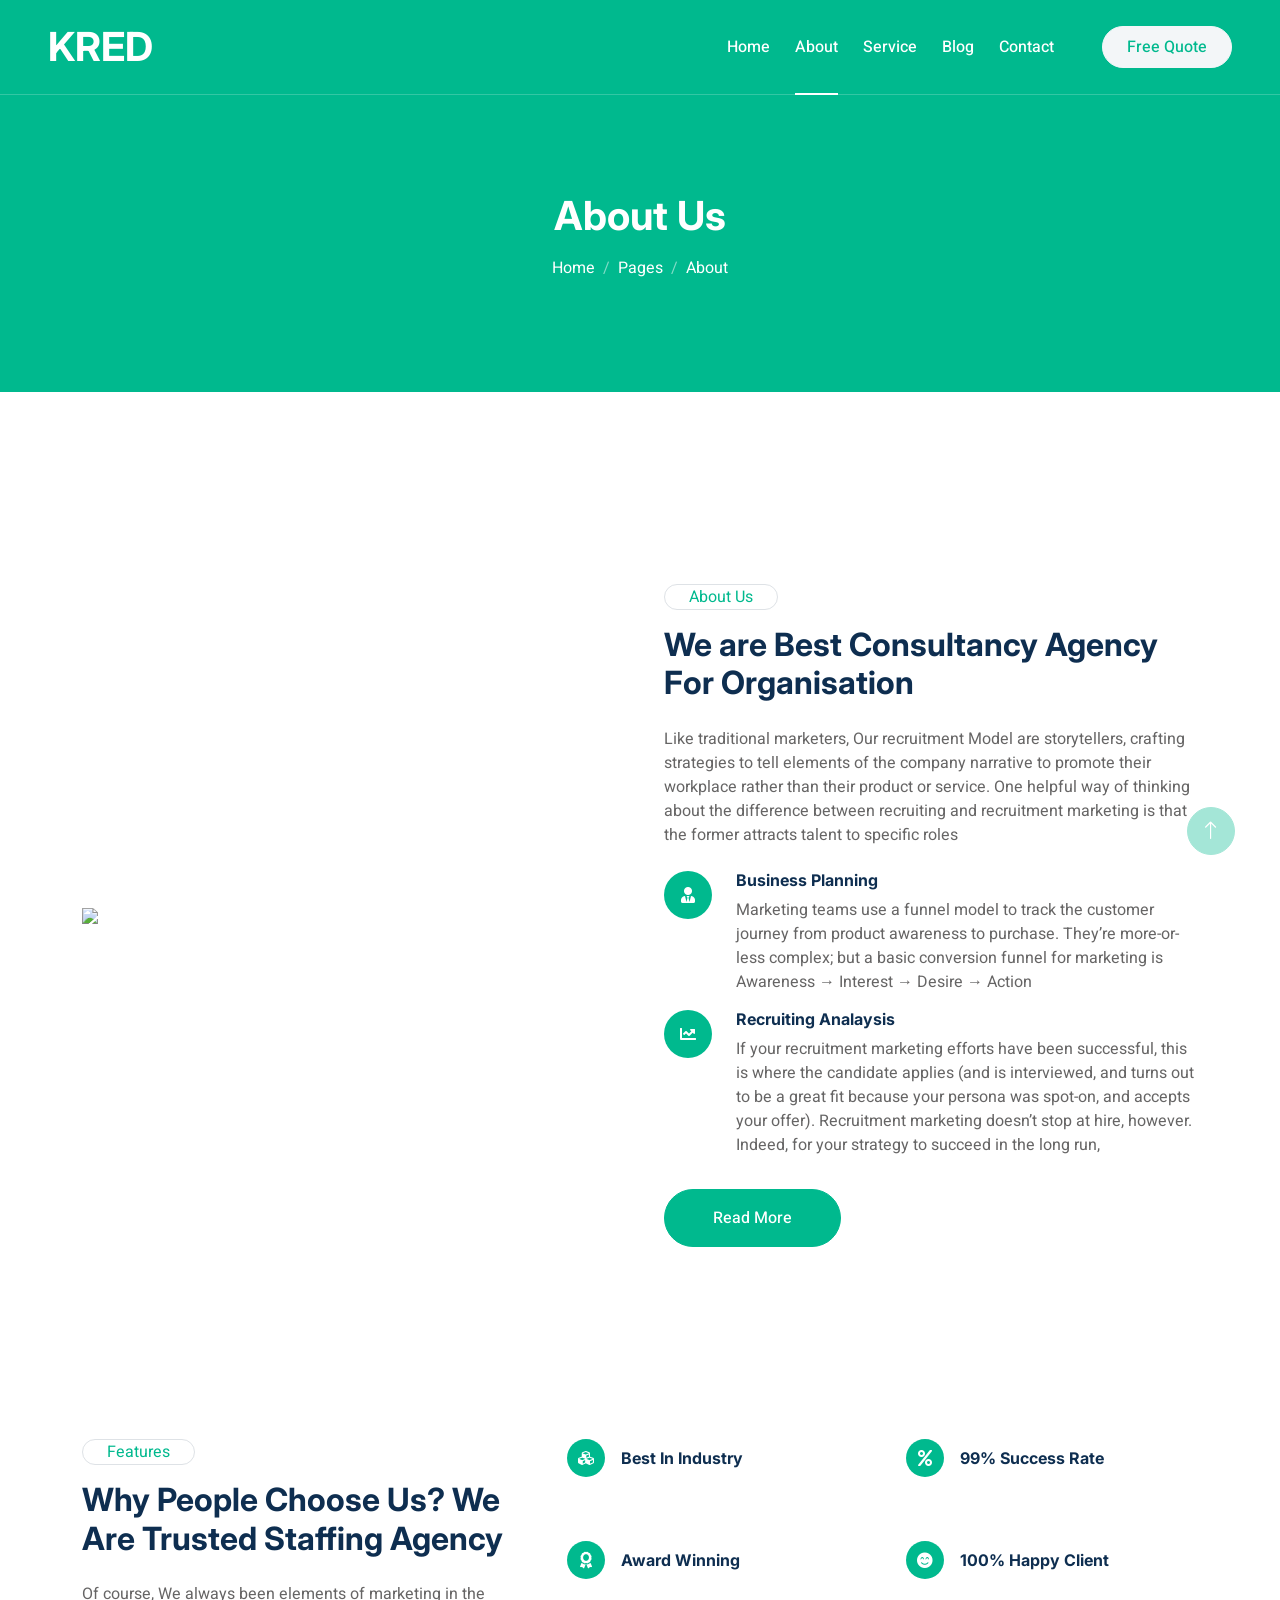
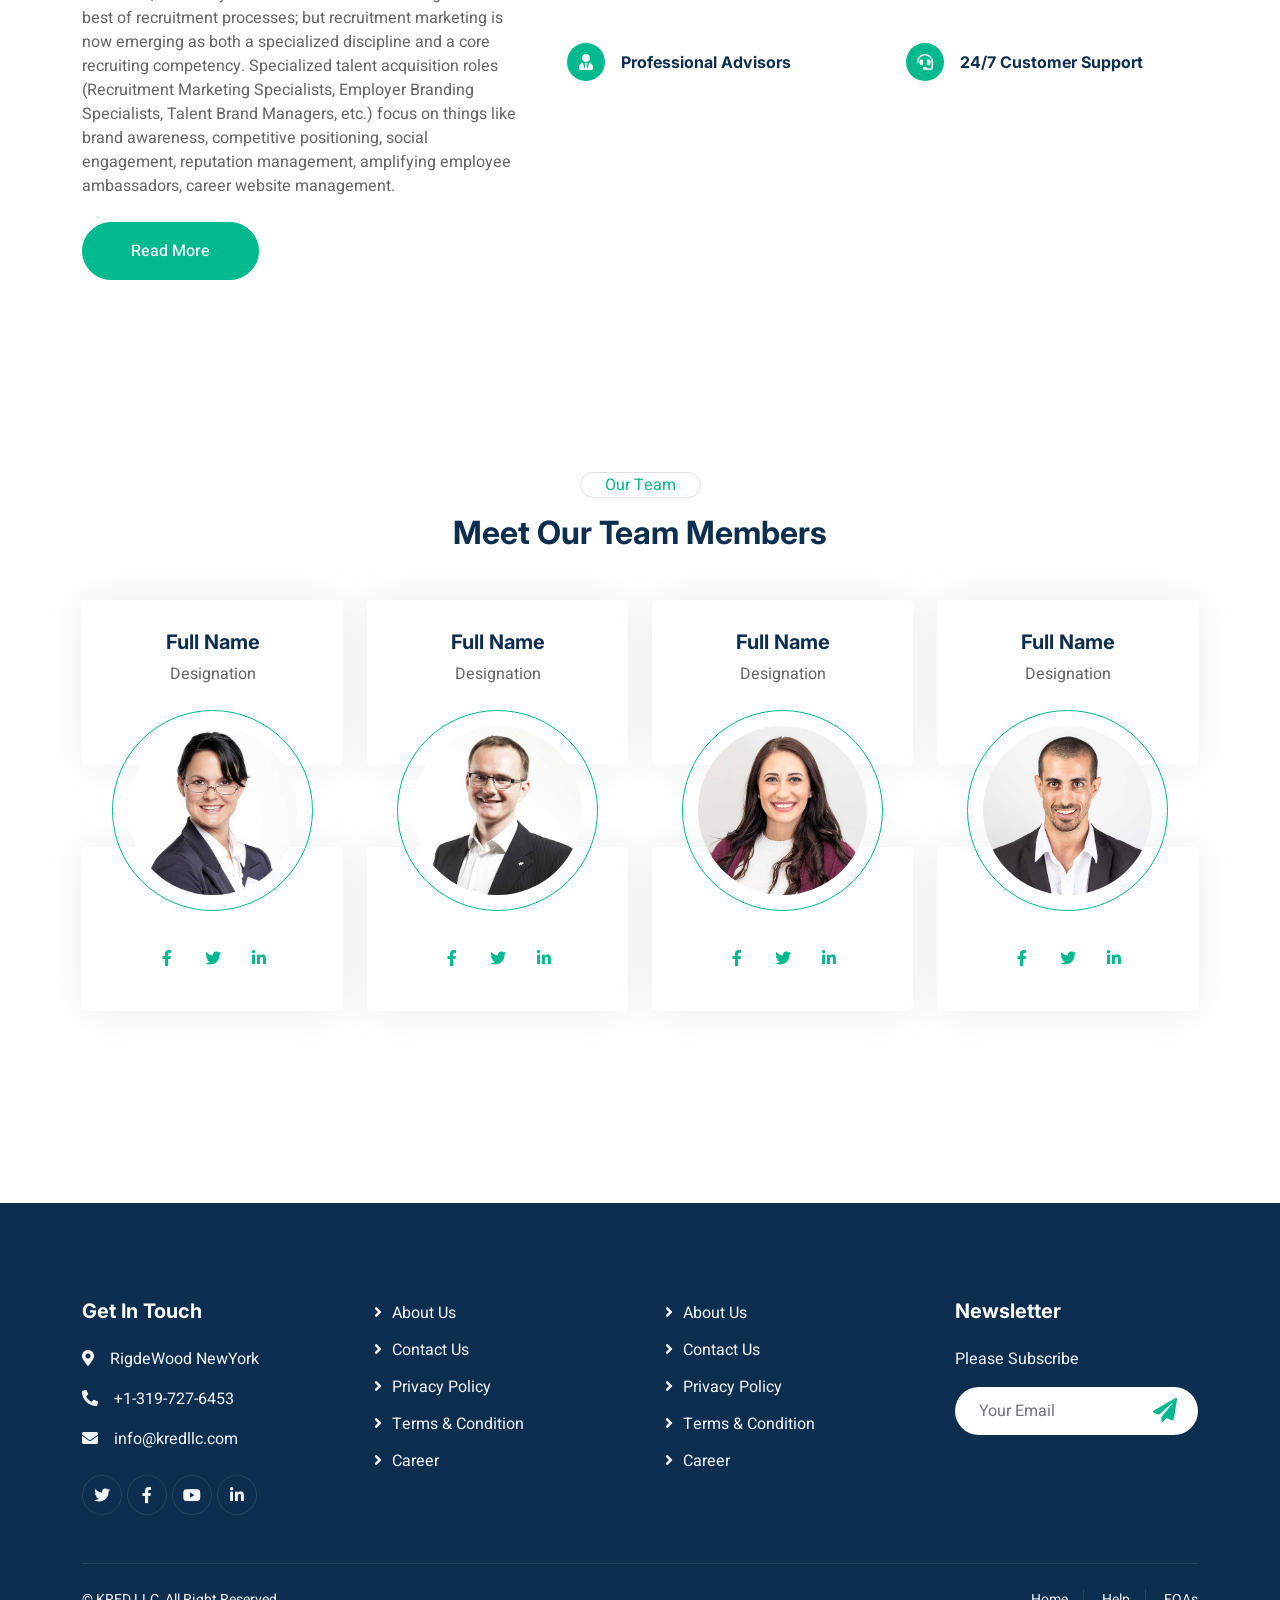
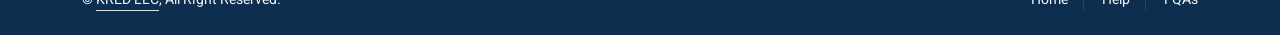
==== about.html @ 6d4a4a3c "first" ====
<!DOCTYPE html>
<html lang="en">
  <head>
    <meta charset="utf-8" />
    <title>KRED</title>
    <meta content="width=device-width, initial-scale=1.0" name="viewport" />
    <meta content="" name="keywords" />
    <meta content="" name="description" />

    <!-- Favicon -->
    <link href="img/favicon.ico" rel="icon" />

    <!-- Google Web Fonts -->
    <link rel="preconnect" href="https://fonts.googleapis.com" />
    <link rel="preconnect" href="https://fonts.gstatic.com" crossorigin />
    <link
      href="https://fonts.googleapis.com/css2?family=Heebo:wght@400;500;600&family=Inter:wght@700;800&display=swap"
      rel="stylesheet"
    />

    <!-- Icon Font Stylesheet -->
    <link
      href="https://cdnjs.cloudflare.com/ajax/libs/font-awesome/5.10.0/css/all.min.css"
      rel="stylesheet"
    />
    <link
      href="https://cdn.jsdelivr.net/npm/bootstrap-icons@1.4.1/font/bootstrap-icons.css"
      rel="stylesheet"
    />

    <!-- Libraries Stylesheet -->
    <link href="lib/animate/animate.min.css" rel="stylesheet" />
    <link href="lib/owlcarousel/assets/owl.carousel.min.css" rel="stylesheet" />

    <!-- Customized Bootstrap Stylesheet -->
    <link href="css/bootstrap.min.css" rel="stylesheet" />

    <!-- Template Stylesheet -->
    <link href="css/style.css" rel="stylesheet" />
  </head>

  <body>
    <div class="container-xxl bg-white p-0">
      <!-- Spinner Start -->
      <div
        id="spinner"
        class="show bg-white position-fixed translate-middle w-100 vh-100 top-50 start-50 d-flex align-items-center justify-content-center"
      >
        <div
          class="spinner-border text-primary"
          style="width: 3rem; height: 3rem"
          role="status"
        >
          <span class="sr-only">Loading...</span>
        </div>
      </div>
      <!-- Spinner End -->

      <!-- Navbar & Hero Start -->
      <div class="container-xxl position-relative p-0">
        <nav
          class="navbar navbar-expand-lg navbar-light px-4 px-lg-5 py-3 py-lg-0"
        >
          <a href="index.html" class="navbar-brand p-0">
            <h1 class="m-0">KRED</h1>
            <!-- <img src="img/logo.png" alt="Logo"> -->
          </a>
          <button
            class="navbar-toggler"
            type="button"
            data-bs-toggle="collapse"
            data-bs-target="#navbarCollapse"
          >
            <span class="fa fa-bars"></span>
          </button>
          <div class="collapse navbar-collapse" id="navbarCollapse">
            <div class="navbar-nav ms-auto py-0">
              <a href="index.html" class="nav-item nav-link">Home</a>
              <a href="about.html" class="nav-item nav-link active">About</a>
              <a href="service.html" class="nav-item nav-link">Service</a>
              <a href="blog.html" class="nav-item nav-link">Blog</a>

              <!--  <div class="nav-item dropdown">
                            <a href="#" class="nav-link dropdown-toggle" data-bs-toggle="dropdown">Pages</a>
                            <div class="dropdown-menu m-0">
                                <a href="feature.html" class="dropdown-item">Features</a>
                                <a href="quote.html" class="dropdown-item">Free Quote</a>
                                <a href="team.html" class="dropdown-item">Our Team</a>
                                <a href="testimonial.html" class="dropdown-item">Testimonial</a>
                                <a href="404.html" class="dropdown-item">404 Page</a>
                            </div>
                        </div>-->
              <a href="contact.html" class="nav-item nav-link">Contact</a>
            </div>
            <a
              href=""
              class="btn btn-light rounded-pill text-primary py-2 px-4 ms-lg-5"
              >Free Quote</a
            >
          </div>
        </nav>

        <div class="container-xxl bg-primary page-header">
          <div class="container text-center">
            <h1 class="text-white animated zoomIn mb-3">About Us</h1>
            <nav aria-label="breadcrumb">
              <ol class="breadcrumb justify-content-center">
                <li class="breadcrumb-item">
                  <a class="text-white" href="#">Home</a>
                </li>
                <li class="breadcrumb-item">
                  <a class="text-white" href="#">Pages</a>
                </li>
                <li
                  class="breadcrumb-item text-white active"
                  aria-current="page"
                >
                  About
                </li>
              </ol>
            </nav>
          </div>
        </div>
      </div>
      <!-- Navbar & Hero End -->

      <!-- About Start -->
      <div class="container-xxl py-6">
        <div class="container">
          <div class="row g-5 align-items-center">
            <div class="col-lg-6 wow zoomIn" data-wow-delay="0.1s">
              <img class="img-fluid" src="img/about.png" />
            </div>
            <div class="col-lg-6 wow fadeInUp" data-wow-delay="0.1s">
              <div
                class="d-inline-block border rounded-pill text-primary px-4 mb-3"
              >
                About Us
              </div>
              <h2 class="mb-4">
                We are Best Consultancy Agency For Organisation
              </h2>
              <p class="mb-4">
                Like traditional marketers, Our recruitment Model are
                storytellers, crafting strategies to tell elements of the
                company narrative to promote their workplace rather than their
                product or service. One helpful way of thinking about the
                difference between recruiting and recruitment marketing is that
                the former attracts talent to specific roles
              </p>
              <div class="row g-3 mb-4">
                <div class="col-12 d-flex">
                  <div
                    class="flex-shrink-0 btn-lg-square rounded-circle bg-primary"
                  >
                    <i class="fa fa-user-tie text-white"></i>
                  </div>
                  <div class="ms-4">
                    <h6>Business Planning</h6>
                    <span
                      >Marketing teams use a funnel model to track the customer
                      journey from product awareness to purchase. They’re
                      more-or-less complex; but a basic conversion funnel for
                      marketing is Awareness → Interest → Desire → Action</span
                    >
                  </div>
                </div>
                <div class="col-12 d-flex">
                  <div
                    class="flex-shrink-0 btn-lg-square rounded-circle bg-primary"
                  >
                    <i class="fa fa-chart-line text-white"></i>
                  </div>
                  <div class="ms-4">
                    <h6>Recruiting Analaysis</h6>
                    <span
                      >If your recruitment marketing efforts have been
                      successful, this is where the candidate applies (and is
                      interviewed, and turns out to be a great fit because your
                      persona was spot-on, and accepts your offer). Recruitment
                      marketing doesn’t stop at hire, however. Indeed, for your
                      strategy to succeed in the long run,
                    </span>
                  </div>
                </div>
              </div>
              <a class="btn btn-primary rounded-pill py-3 px-5 mt-2" href=""
                >Read More</a
              >
            </div>
          </div>
        </div>
      </div>
      <!-- About End -->

      <!-- Features Start -->
      <div class="container-xxl py-6">
        <div class="container">
          <div class="row g-5">
            <div class="col-lg-5 wow fadeInUp" data-wow-delay="0.1s">
              <div
                class="d-inline-block border rounded-pill text-primary px-4 mb-3"
              >
                Features
              </div>
              <h2 class="mb-4">
                Why People Choose Us? We Are Trusted Staffing Agency
              </h2>
              <p>
                Of course, We always been elements of marketing in the best of recruitment processes; but recruitment marketing is now emerging as both a specialized discipline and a core recruiting competency. Specialized talent acquisition roles (Recruitment Marketing Specialists, Employer Branding Specialists, Talent Brand Managers, etc.) focus on things like brand awareness, competitive positioning, social engagement, reputation management, amplifying employee ambassadors, career website management.

              </p>
              <p>
            
              </p>
              <a class="btn btn-primary rounded-pill py-3 px-5 mt-2" href=""
                >Read More</a
              >
            </div>
            <div class="col-lg-7">
              <div class="row g-5">
                <div class="col-sm-6 wow fadeIn" data-wow-delay="0.1s">
                  <div class="d-flex align-items-center mb-3">
                    <div
                      class="flex-shrink-0 btn-square bg-primary rounded-circle me-3"
                    >
                      <i class="fa fa-cubes text-white"></i>
                    </div>
                    <h6 class="mb-0">Best In Industry</h6>
                  </div>
                  <span
                    ></span
                  >
                </div>
                <div class="col-sm-6 wow fadeIn" data-wow-delay="0.2s">
                  <div class="d-flex align-items-center mb-3">
                    <div
                      class="flex-shrink-0 btn-square bg-primary rounded-circle me-3"
                    >
                      <i class="fa fa-percent text-white"></i>
                    </div>
                    <h6 class="mb-0">99% Success Rate</h6>
                  </div>
                  <span
                    ></span
                  >
                </div>
                <div class="col-sm-6 wow fadeIn" data-wow-delay="0.3s">
                  <div class="d-flex align-items-center mb-3">
                    <div
                      class="flex-shrink-0 btn-square bg-primary rounded-circle me-3"
                    >
                      <i class="fa fa-award text-white"></i>
                    </div>
                    <h6 class="mb-0">Award Winning</h6>
                  </div>
                  <span
                    ></span
                  >
                </div>
                <div class="col-sm-6 wow fadeIn" data-wow-delay="0.4s">
                  <div class="d-flex align-items-center mb-3">
                    <div
                      class="flex-shrink-0 btn-square bg-primary rounded-circle me-3"
                    >
                      <i class="fa fa-smile-beam text-white"></i>
                    </div>
                    <h6 class="mb-0">100% Happy Client</h6>
                  </div>
                  <span
                    ></span
                  >
                </div>
                <div class="col-sm-6 wow fadeIn" data-wow-delay="0.5s">
                  <div class="d-flex align-items-center mb-3">
                    <div
                      class="flex-shrink-0 btn-square bg-primary rounded-circle me-3"
                    >
                      <i class="fa fa-user-tie text-white"></i>
                    </div>
                    <h6 class="mb-0">Professional Advisors</h6>
                  </div>
                  <span
                    ></span
                  >
                </div>
                <div class="col-sm-6 wow fadeIn" data-wow-delay="0.6s">
                  <div class="d-flex align-items-center mb-3">
                    <div
                      class="flex-shrink-0 btn-square bg-primary rounded-circle me-3"
                    >
                      <i class="fa fa-headset text-white"></i>
                    </div>
                    <h6 class="mb-0">24/7 Customer Support</h6>
                  </div>
                  <span
                    ></span
                  >
                </div>
              </div>
            </div>
          </div>
        </div>
      </div>
      <!-- Features End -->
      <!-- Team Start -->
      <div class="container-xxl py-6">
        <div class="container">
          <div
            class="mx-auto text-center wow fadeInUp"
            data-wow-delay="0.1s"
            style="max-width: 600px"
          >
            <div
              class="d-inline-block border rounded-pill text-primary px-4 mb-3"
            >
              Our Team
            </div>
            <h2 class="mb-5">Meet Our Team Members</h2>
          </div>
          <div class="row g-4">
            <div class="col-lg-3 col-md-6 wow fadeInUp" data-wow-delay="0.1s">
              <div class="team-item">
                <h5>Full Name</h5>
                <p class="mb-4">Designation</p>
                <img
                  class="img-fluid rounded-circle w-100 mb-4"
                  src="img/team-1.jpg"
                  alt=""
                />
                <div class="d-flex justify-content-center">
                  <a class="btn btn-square text-primary bg-white m-1" href=""
                    ><i class="fab fa-facebook-f"></i
                  ></a>
                  <a class="btn btn-square text-primary bg-white m-1" href=""
                    ><i class="fab fa-twitter"></i
                  ></a>
                  <a class="btn btn-square text-primary bg-white m-1" href=""
                    ><i class="fab fa-linkedin-in"></i
                  ></a>
                </div>
              </div>
            </div>
            <div class="col-lg-3 col-md-6 wow fadeInUp" data-wow-delay="0.3s">
              <div class="team-item">
                <h5>Full Name</h5>
                <p class="mb-4">Designation</p>
                <img
                  class="img-fluid rounded-circle w-100 mb-4"
                  src="img/team-2.jpg"
                  alt=""
                />
                <div class="d-flex justify-content-center">
                  <a class="btn btn-square text-primary bg-white m-1" href=""
                    ><i class="fab fa-facebook-f"></i
                  ></a>
                  <a class="btn btn-square text-primary bg-white m-1" href=""
                    ><i class="fab fa-twitter"></i
                  ></a>
                  <a class="btn btn-square text-primary bg-white m-1" href=""
                    ><i class="fab fa-linkedin-in"></i
                  ></a>
                </div>
              </div>
            </div>
            <div class="col-lg-3 col-md-6 wow fadeInUp" data-wow-delay="0.5s">
              <div class="team-item">
                <h5>Full Name</h5>
                <p class="mb-4">Designation</p>
                <img
                  class="img-fluid rounded-circle w-100 mb-4"
                  src="img/team-3.jpg"
                  alt=""
                />
                <div class="d-flex justify-content-center">
                  <a class="btn btn-square text-primary bg-white m-1" href=""
                    ><i class="fab fa-facebook-f"></i
                  ></a>
                  <a class="btn btn-square text-primary bg-white m-1" href=""
                    ><i class="fab fa-twitter"></i
                  ></a>
                  <a class="btn btn-square text-primary bg-white m-1" href=""
                    ><i class="fab fa-linkedin-in"></i
                  ></a>
                </div>
              </div>
            </div>
            <div class="col-lg-3 col-md-6 wow fadeInUp" data-wow-delay="0.7s">
              <div class="team-item">
                <h5>Full Name</h5>
                <p class="mb-4">Designation</p>
                <img
                  class="img-fluid rounded-circle w-100 mb-4"
                  src="img/team-4.jpg"
                  alt=""
                />
                <div class="d-flex justify-content-center">
                  <a class="btn btn-square text-primary bg-white m-1" href=""
                    ><i class="fab fa-facebook-f"></i
                  ></a>
                  <a class="btn btn-square text-primary bg-white m-1" href=""
                    ><i class="fab fa-twitter"></i
                  ></a>
                  <a class="btn btn-square text-primary bg-white m-1" href=""
                    ><i class="fab fa-linkedin-in"></i
                  ></a>
                </div>
              </div>
            </div>
          </div>
        </div>
      </div>
      <!-- Team End -->

      <!-- Footer Start -->
      <div
        class="container-fluid bg-dark text-light footer pt-5 wow fadeIn"
        data-wow-delay="0.1s"
        style="margin-top: 6rem"
      >
        <div class="container py-5">
          <div class="row g-5">
            <div class="col-md-6 col-lg-3">
              <h5 class="text-white mb-4">Get In Touch</h5>
              <p><i class="fa fa-map-marker-alt me-3"></i>RigdeWood NewYork</p>
              <p><i class="fa fa-phone-alt me-3"></i>+1-319-727-6453</p>
              <p><i class="fa fa-envelope me-3"></i>info@kredllc.com</p>
              <div class="d-flex pt-2">
                <a class="btn btn-outline-light btn-social" href=""
                  ><i class="fab fa-twitter"></i
                ></a>
                <a class="btn btn-outline-light btn-social" href=""
                  ><i class="fab fa-facebook-f"></i
                ></a>
                <a class="btn btn-outline-light btn-social" href=""
                  ><i class="fab fa-youtube"></i
                ></a>
                <a class="btn btn-outline-light btn-social" href=""
                  ><i class="fab fa-linkedin-in"></i
                ></a>
              </div>
            </div>
            <div class="col-md-6 col-lg-3">
              <a class="btn btn-link" href="">About Us</a>
              <a class="btn btn-link" href="">Contact Us</a>
              <a class="btn btn-link" href="">Privacy Policy</a>
              <a class="btn btn-link" href="">Terms & Condition</a>
              <a class="btn btn-link" href="">Career</a>
            </div>
            <div class="col-md-6 col-lg-3">
              <a class="btn btn-link" href="">About Us</a>
              <a class="btn btn-link" href="">Contact Us</a>
              <a class="btn btn-link" href="">Privacy Policy</a>
              <a class="btn btn-link" href="">Terms & Condition</a>
              <a class="btn btn-link" href="">Career</a>
            </div>
            <div class="col-md-6 col-lg-3">
              <h5 class="text-white mb-4">Newsletter</h5>
              <p>Please Subscribe</p>
              <div class="position-relative w-100 mt-3">
                <input
                  class="form-control border-0 rounded-pill w-100 ps-4 pe-5"
                  type="text"
                  placeholder="Your Email"
                  style="height: 48px"
                />
                <button
                  type="button"
                  class="btn shadow-none position-absolute top-0 end-0 mt-1 me-2"
                >
                  <i class="fa fa-paper-plane text-primary fs-4"></i>
                </button>
              </div>
            </div>
          </div>
        </div>
        <div class="container">
          <div class="copyright">
            <div class="row">
              <div class="col-md-6 text-center text-md-start mb-3 mb-md-0">
                &copy; <a class="border-bottom" href="#">KRED LLC</a>, All Right
                Reserved.
              </div>
              <div class="col-md-6 text-center text-md-end">
                <div class="footer-menu">
                  <a href="">Home</a>
                  <a href="">Help</a>
                  <a href="">FQAs</a>
                </div>
              </div>
            </div>
          </div>
        </div>
      </div>
      <!-- Footer End -->

      <!-- Back to Top -->
      <a href="#" class="btn btn-lg btn-primary btn-lg-square back-to-top"
        ><i class="bi bi-arrow-up"></i
      ></a>
    </div>

    <!-- JavaScript Libraries -->
    <script src="https://code.jquery.com/jquery-3.4.1.min.js"></script>
    <script src="https://cdn.jsdelivr.net/npm/bootstrap@5.0.0/dist/js/bootstrap.bundle.min.js"></script>
    <script src="lib/wow/wow.min.js"></script>
    <script src="lib/easing/easing.min.js"></script>
    <script src="lib/waypoints/waypoints.min.js"></script>
    <script src="lib/owlcarousel/owl.carousel.min.js"></script>

    <!-- Template Javascript -->
    <script src="js/main.js"></script>
  </body>
</html>
---- css/style.css ----
/********** Template CSS **********/
:root {
    --primary: #00B98E;
    --light: #F3F6F8;
    --dark: #0E2E50;
}


/*** Spinner ***/
#spinner {
    opacity: 0;
    visibility: hidden;
    transition: opacity .5s ease-out, visibility 0s linear .5s;
    z-index: 99999;
}

#spinner.show {
    transition: opacity .5s ease-out, visibility 0s linear 0s;
    visibility: visible;
    opacity: 1;
}

.back-to-top {
    position: fixed;
    display: none;
    right: 45px;
    bottom: 45px;
    z-index: 99;
}

.my-6 {
    margin-top: 6rem;
    margin-bottom: 6rem;
}

.py-6 {
    padding-top: 6rem;
    padding-bottom: 6rem;
}


/*** Button ***/
.btn {
    font-weight: 500;
    transition: .5s;
}

.btn.btn-primary,
.btn.btn-outline-primary:hover {
    color: #FFFFFF;
}

.btn-square {
    width: 38px;
    height: 38px;
}

.btn-sm-square {
    width: 32px;
    height: 32px;
}

.btn-lg-square {
    width: 48px;
    height: 48px;
}

.btn-square,
.btn-sm-square,
.btn-lg-square {
    padding: 0;
    display: flex;
    align-items: center;
    justify-content: center;
    font-weight: normal;
    border-radius: 50px;
}


/*** Navbar ***/
.navbar .navbar-nav .nav-link {
    position: relative;
    margin-left: 25px;
    padding: 35px 0;
    color: #FFFFFF;
    font-weight: 500;
    outline: none;
    transition: .5s;
}

.navbar .navbar-nav .nav-link:hover,
.navbar .navbar-nav .nav-link.active {
    color: #FFFFFF;
}

.sticky-top.navbar .navbar-nav .nav-link {
    padding: 20px 0;
    color: var(--dark);
}

.sticky-top.navbar .navbar-nav .nav-link:hover,
.sticky-top.navbar .navbar-nav .nav-link.active {
    color: var(--primary);
}

.navbar .navbar-brand h1 {
    color: #FFFFFF;
}

.navbar .navbar-brand img {
    max-height: 60px;
    transition: .5s;
}

.sticky-top.navbar .navbar-brand img {
    max-height: 45px;
}

@media (max-width: 991.98px) {
    .sticky-top.navbar {
        position: relative;
        background: #FFFFFF;
    }

    .navbar .navbar-collapse {
        margin-top: 15px;
        border-top: 1px solid #DDDDDD;
    }

    .navbar .navbar-nav .nav-link,
    .sticky-top.navbar .navbar-nav .nav-link {
        padding: 10px 0;
        margin-left: 0;
        color: var(--dark);
    }

    .navbar .navbar-nav .nav-link:hover,
    .navbar .navbar-nav .nav-link.active {
        color: var(--primary);
    }

    .navbar .navbar-brand h1 {
        color: var(--primary);
    }

    .navbar .navbar-brand img {
        max-height: 45px;
    }
}

@media (min-width: 992px) {
    .navbar {
        position: absolute;
        width: 100%;
        top: 0;
        left: 0;
        border-bottom: 1px solid rgba(256, 256, 256, .2);
        z-index: 999;
    }
    
    .sticky-top.navbar {
        position: fixed;
        background: #FFFFFF;
    }

    .navbar .navbar-nav .nav-link::before {
        position: absolute;
        content: "";
        width: 100%;
        height: 2px;
        bottom: 10px;
        left: 0;
        background: #FFFFFF;
        opacity: 0;
        transition: .5s;
    }

    .sticky-top.navbar .navbar-nav .nav-link::before {
        background: var(--primary);
    }

    .navbar .navbar-nav .nav-link:hover::before,
    .navbar .navbar-nav .nav-link.active::before {
        bottom: -1px;
        left: 0;
        opacity: 1;
    }

    .navbar .navbar-nav .nav-link.nav-contact::before {
        display: none;
    }

    .sticky-top.navbar .navbar-brand h1 {
        color: var(--primary);
    }

    .navbar .nav-item .dropdown-menu {
        display: block;
        visibility: hidden;
        top: 100%;
        transform: rotateX(-75deg);
        transform-origin: 0% 0%;
        transition: .5s;
        opacity: 0;
    }

    .navbar .nav-item:hover .dropdown-menu {
        transform: rotateX(0deg);
        visibility: visible;
        transition: .5s;
        opacity: 1;
    }
}


/*** Hero Header ***/
.hero-header {
    margin-bottom: 6rem;
    padding: 12rem 0 9rem 0;
    background: url(../img/shape-bottom.png) center bottom no-repeat;
}

.page-header {
    margin-bottom: 6rem;
    padding: 12rem 0 6rem 0;
}

@media (max-width: 991.98px) {
    .hero-header {
        padding: 6rem 0 9rem 0;
    }

    .page-header {
        padding: 6rem 0;
    }
}

.page-header .breadcrumb-item+.breadcrumb-item::before {
    color: rgba(256, 256, 256, .5);
}


/*** Service ***/
.service-item {
    box-shadow: 0 0 45px rgba(0, 0, 0, .07);
    border: 1px solid transparent;
    transition: .5s;
}

.service-item:hover {
    box-shadow: none;
    border-color: var(--primary);
}

.service-item .service-icon,
.service-item .service-btn {
    margin: -1px 0 0 -1px;
    width: 65px;
    height: 65px;
    display: flex;
    align-items: center;
    justify-content: center;
    color: #FFFFFF;
    background: var(--primary);
    border-radius: 5px 0;
    transition: .5s;
}

.service-item .service-btn {
    margin: -1px -1px 0 0;
    border-radius: 0 5px;
    opacity: 0;
}

.service-item:hover .service-btn {
    opacity: 1;
}


/*** Testimonial ***/
.testimonial-carousel .owl-item .testimonial-item {
    box-shadow: 0 0 45px rgba(0, 0, 0, .07);
    border: 1px solid transparent;
    transform: scale(.85);
    transition: .5s;
}

.testimonial-carousel .owl-item.center .testimonial-item {
    box-shadow: none;
    border-color: var(--primary);
    transform: scale(1);
}

.testimonial-carousel .owl-item .testimonial-item img {
    width: 50px;
    height: 50px;
}

.testimonial-carousel .owl-nav {
    margin-top: 20px;
    display: flex;
    justify-content: center;
}

.testimonial-carousel .owl-nav .owl-prev,
.testimonial-carousel .owl-nav .owl-next {
    margin: 0 12px;
    width: 40px;
    height: 40px;
    display: flex;
    align-items: center;
    justify-content: center;
    color: var(--primary);
    border: 1px solid var(--primary);
    border-radius: 45px;
    transition: .5s;
}

.testimonial-carousel .owl-nav .owl-prev:hover,
.testimonial-carousel .owl-nav .owl-next:hover {
    color: #FFFFFF;
    background: var(--primary);
}


/*** Team ***/
.team-item {
    position: relative;
    padding: 30px;
    text-align: center;
    transition: .5s;
    z-index: 1;
}

.team-item::before,
.team-item::after {
    position: absolute;
    content: "";
    width: 100%;
    height: 40%;
    top: 0;
    left: 0;
    border-radius: 5px;
    background: #FFFFFF;
    box-shadow: 0 0 45px rgba(0, 0, 0, .07);
    transition: .5s;
    z-index: -1;
}

.team-item::after {
    top: auto;
    bottom: 0;
}

.team-item:hover::before,
.team-item:hover::after {
    background: var(--primary);
}

.team-item h5,
.team-item p {
    transition: .5s;
}

.team-item:hover h5,
.team-item:hover p {
    color: #FFFFFF;
}

.team-item img {
    padding: 15px;
    border: 1px solid var(--primary);
}


/*** Footer ***/
.footer .btn.btn-social {
    margin-right: 5px;
    width: 40px;
    height: 40px;
    display: flex;
    align-items: center;
    justify-content: center;
    color: var(--light);
    border: 1px solid rgba(256, 256, 256, .1);
    border-radius: 40px;
    transition: .3s;
}

.footer .btn.btn-social:hover {
    color: var(--primary);
}

.footer .btn.btn-link {
    display: block;
    margin-bottom: 10px;
    padding: 0;
    text-align: left;
    color: var(--light);
    font-weight: normal;
    transition: .3s;
}

.footer .btn.btn-link::before {
    position: relative;
    content: "\f105";
    font-family: "Font Awesome 5 Free";
    font-weight: 900;
    margin-right: 10px;
}

.footer .btn.btn-link:hover {
    letter-spacing: 1px;
    box-shadow: none;
}

.footer .copyright {
    padding: 25px 0;
    font-size: 14px;
    border-top: 1px solid rgba(256, 256, 256, .1);
}

.footer .copyright a {
    color: var(--light);
}

.footer .footer-menu a {
    margin-right: 15px;
    padding-right: 15px;
    border-right: 1px solid rgba(255, 255, 255, .1);
}

.footer .footer-menu a:last-child {
    margin-right: 0;
    padding-right: 0;
    border-right: none;
}
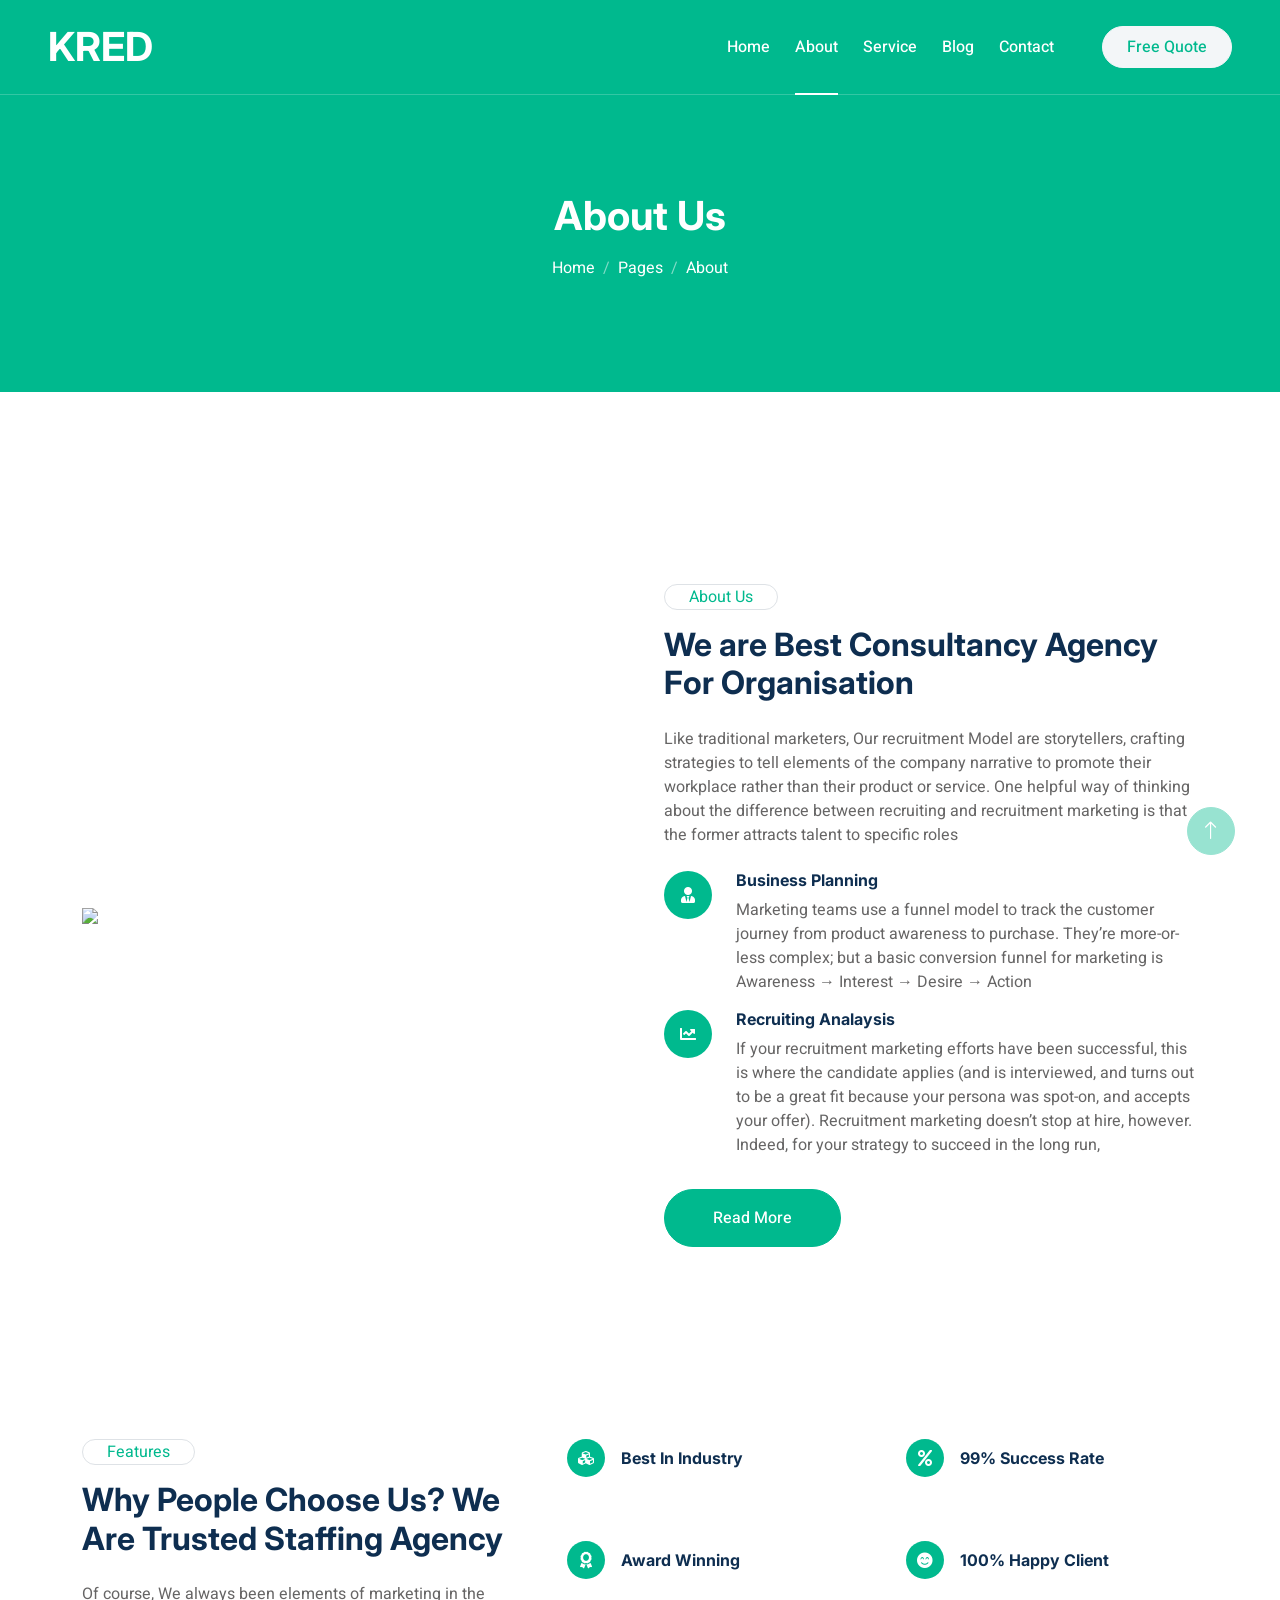
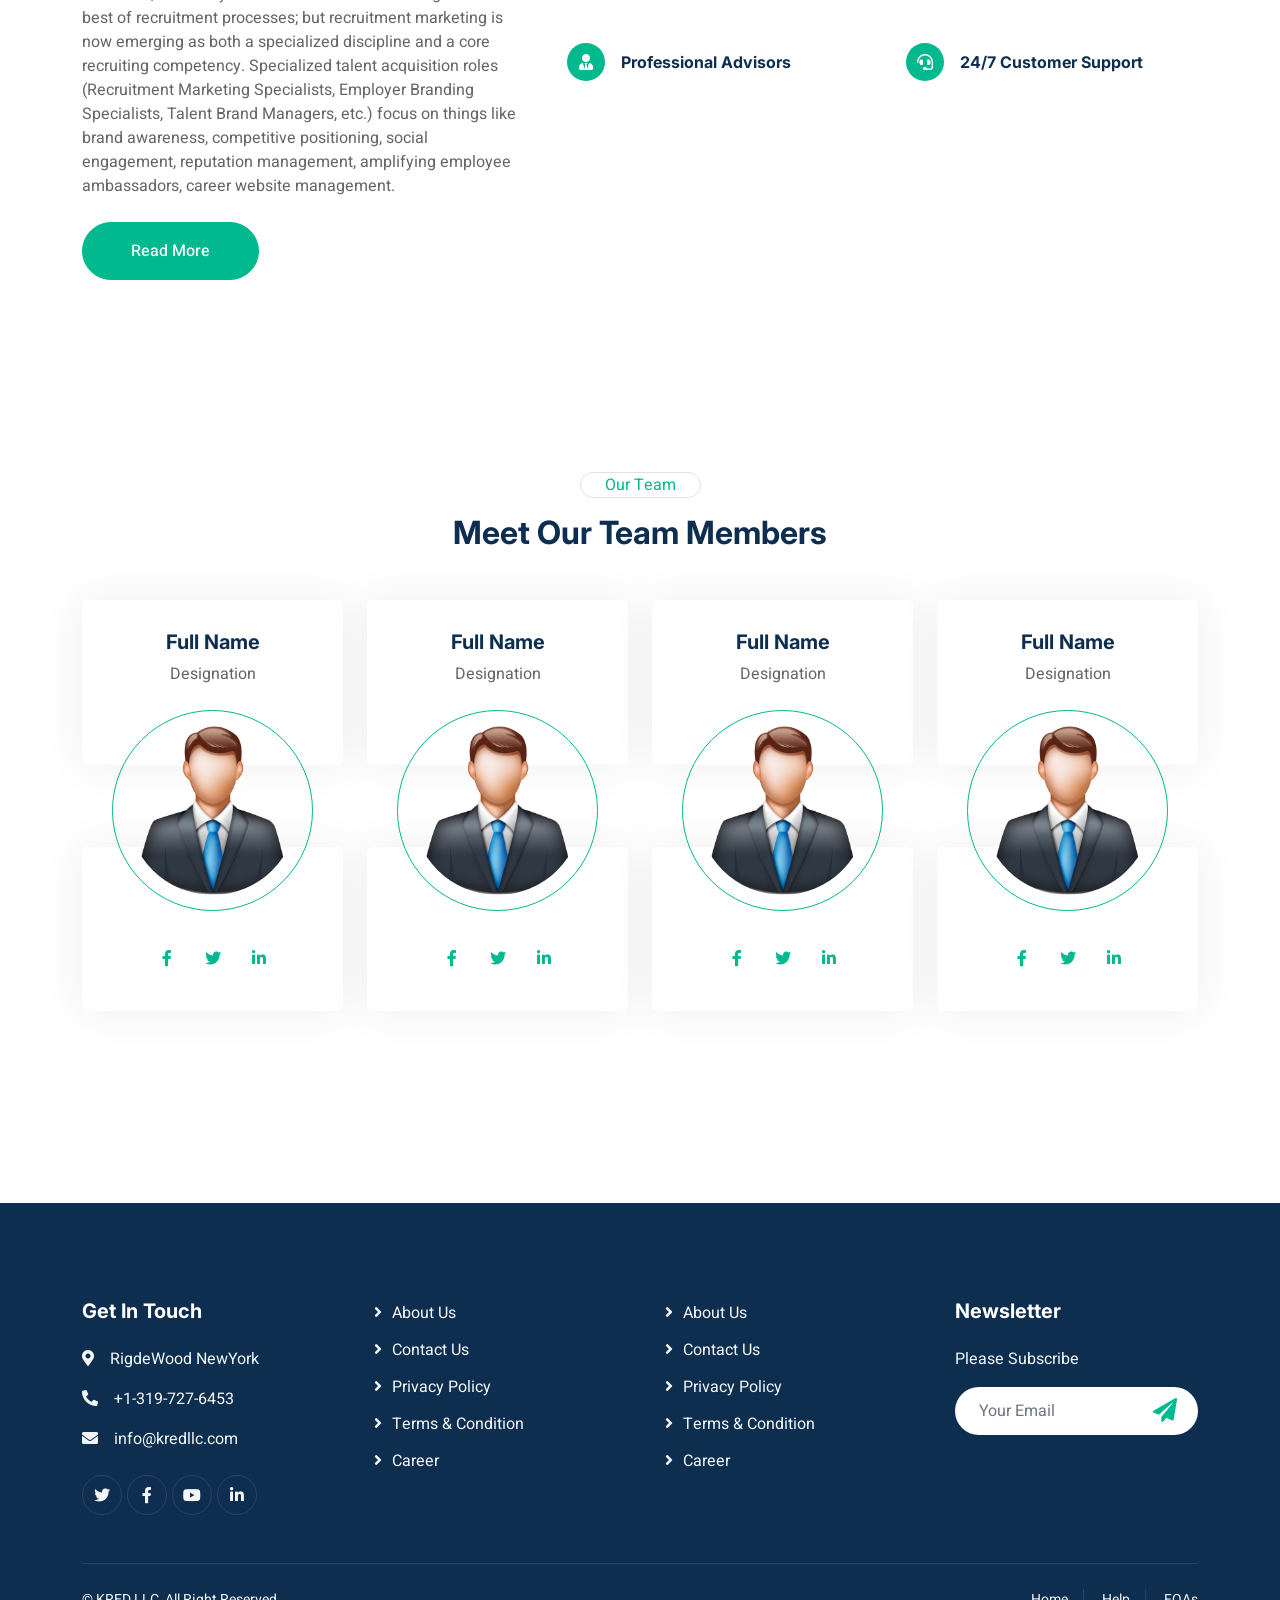
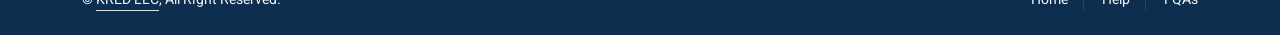
==== commit 8e478409: "second" ====
--- a/about.html
+++ b/about.html
@@ -325,7 +325,7 @@
                 <p class="mb-4">Designation</p>
                 <img
                   class="img-fluid rounded-circle w-100 mb-4"
-                  src="img/team-1.jpg"
+                  src="img/client-1.png"
                   alt=""
                 />
                 <div class="d-flex justify-content-center">
@@ -347,7 +347,7 @@
                 <p class="mb-4">Designation</p>
                 <img
                   class="img-fluid rounded-circle w-100 mb-4"
-                  src="img/team-2.jpg"
+                  src="img/client-1.png"
                   alt=""
                 />
                 <div class="d-flex justify-content-center">
@@ -369,7 +369,7 @@
                 <p class="mb-4">Designation</p>
                 <img
                   class="img-fluid rounded-circle w-100 mb-4"
-                  src="img/team-3.jpg"
+                  src="img/client-1.png"
                   alt=""
                 />
                 <div class="d-flex justify-content-center">
@@ -391,7 +391,7 @@
                 <p class="mb-4">Designation</p>
                 <img
                   class="img-fluid rounded-circle w-100 mb-4"
-                  src="img/team-4.jpg"
+                  src="img/client-1.png"
                   alt=""
                 />
                 <div class="d-flex justify-content-center">
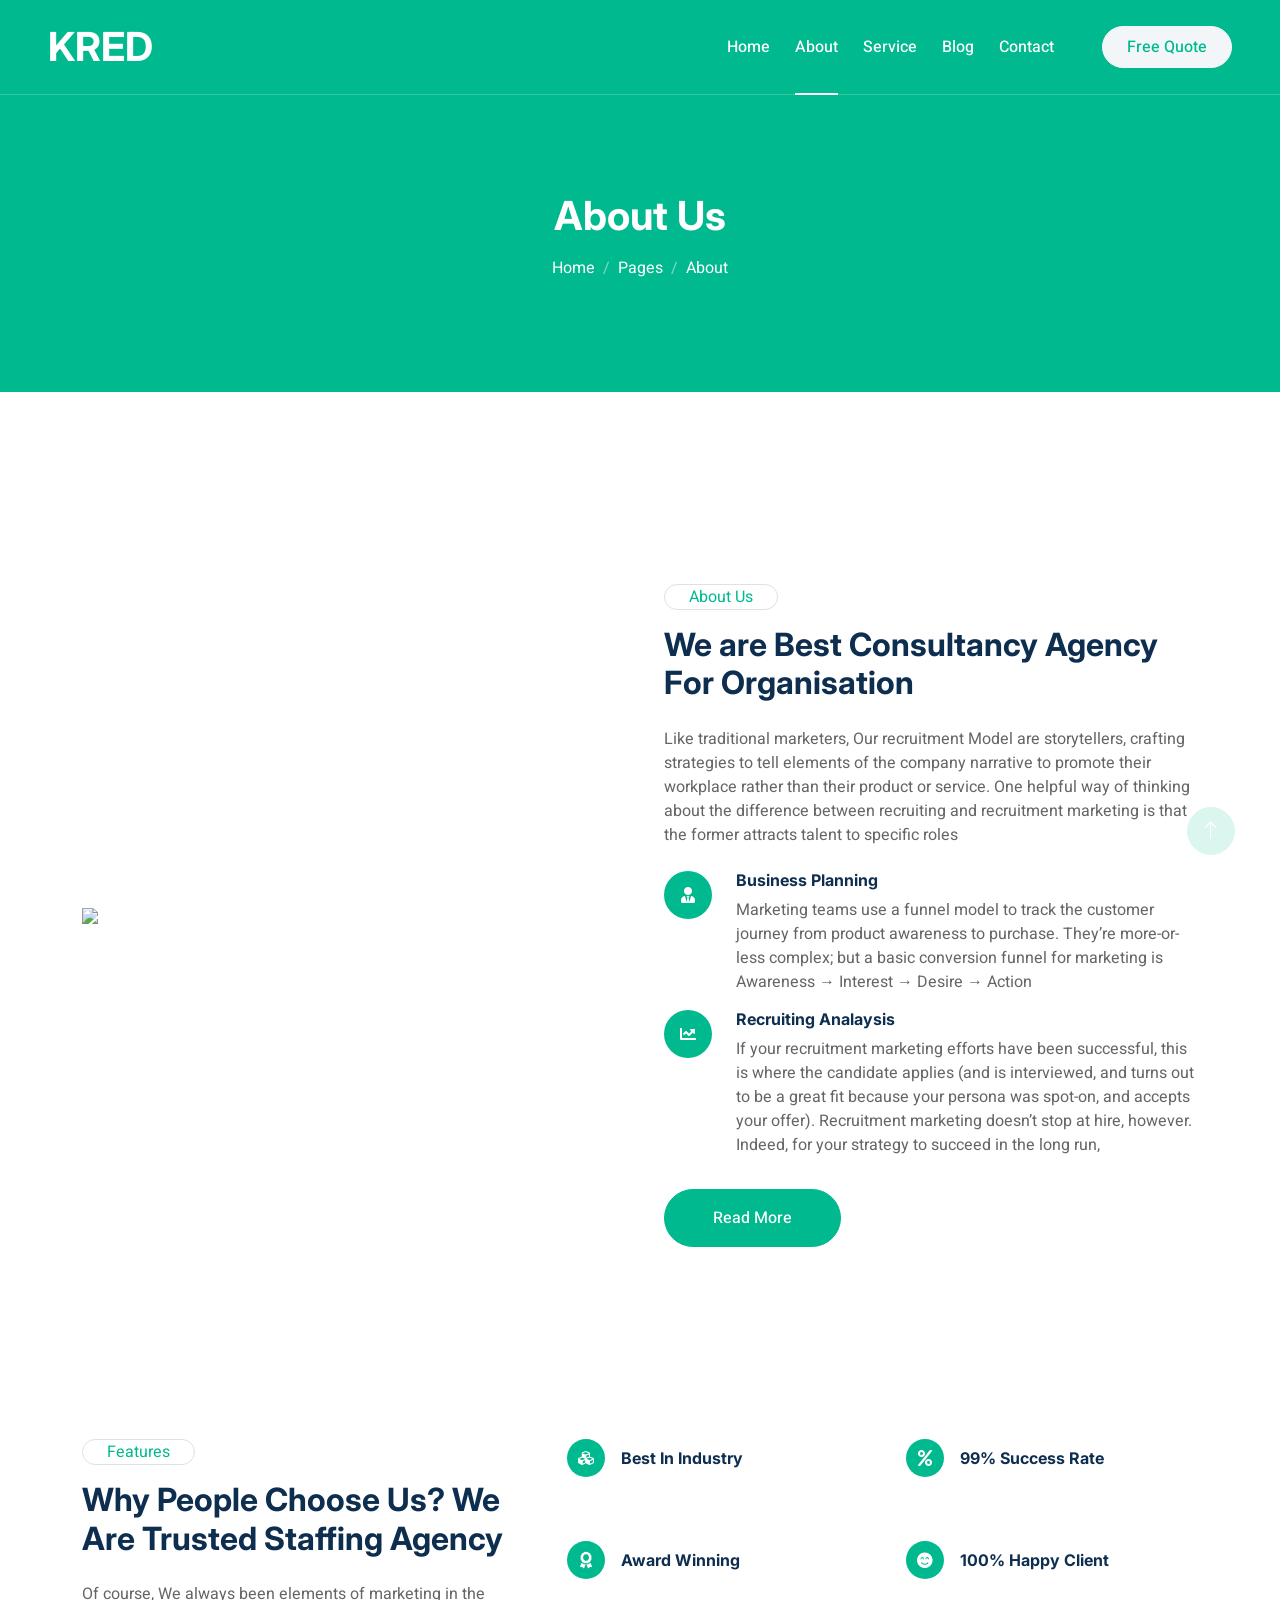
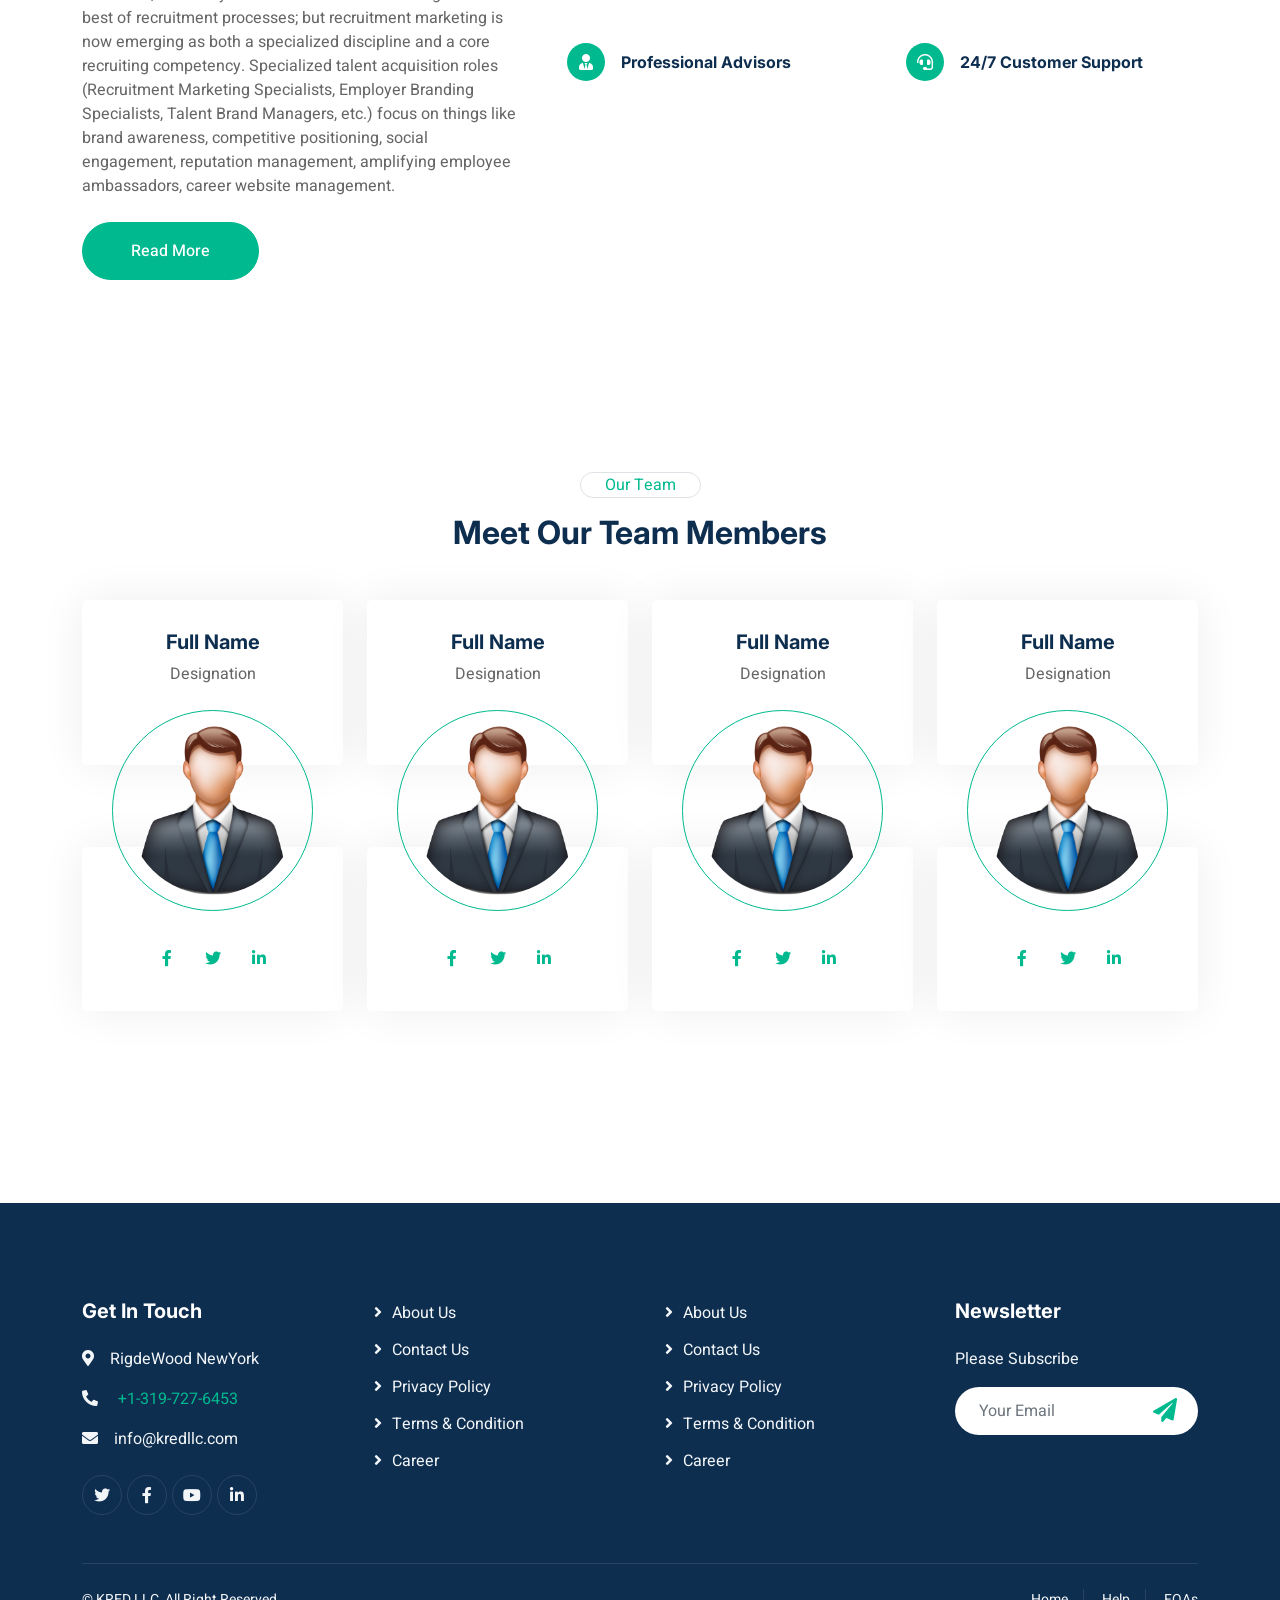
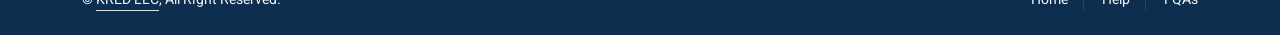
==== commit 233592b7: "third" ====
--- a/about.html
+++ b/about.html
@@ -335,7 +335,7 @@
                   <a class="btn btn-square text-primary bg-white m-1" href=""
                     ><i class="fab fa-twitter"></i
                   ></a>
-                  <a class="btn btn-square text-primary bg-white m-1" href=""
+                  <a class="btn btn-square text-primary bg-white m-1" href="https://www.linkedin.com/company/kred-staffing-llc/"
                     ><i class="fab fa-linkedin-in"></i
                   ></a>
                 </div>
@@ -423,7 +423,9 @@
             <div class="col-md-6 col-lg-3">
               <h5 class="text-white mb-4">Get In Touch</h5>
               <p><i class="fa fa-map-marker-alt me-3"></i>RigdeWood NewYork</p>
-              <p><i class="fa fa-phone-alt me-3"></i>+1-319-727-6453</p>
+              <p><i class="fa fa-phone-alt me-3"></i>
+                <a href="tel:{phone}">+1-319-727-6453</a>
+              </p>
               <p><i class="fa fa-envelope me-3"></i>info@kredllc.com</p>
               <div class="d-flex pt-2">
                 <a class="btn btn-outline-light btn-social" href=""
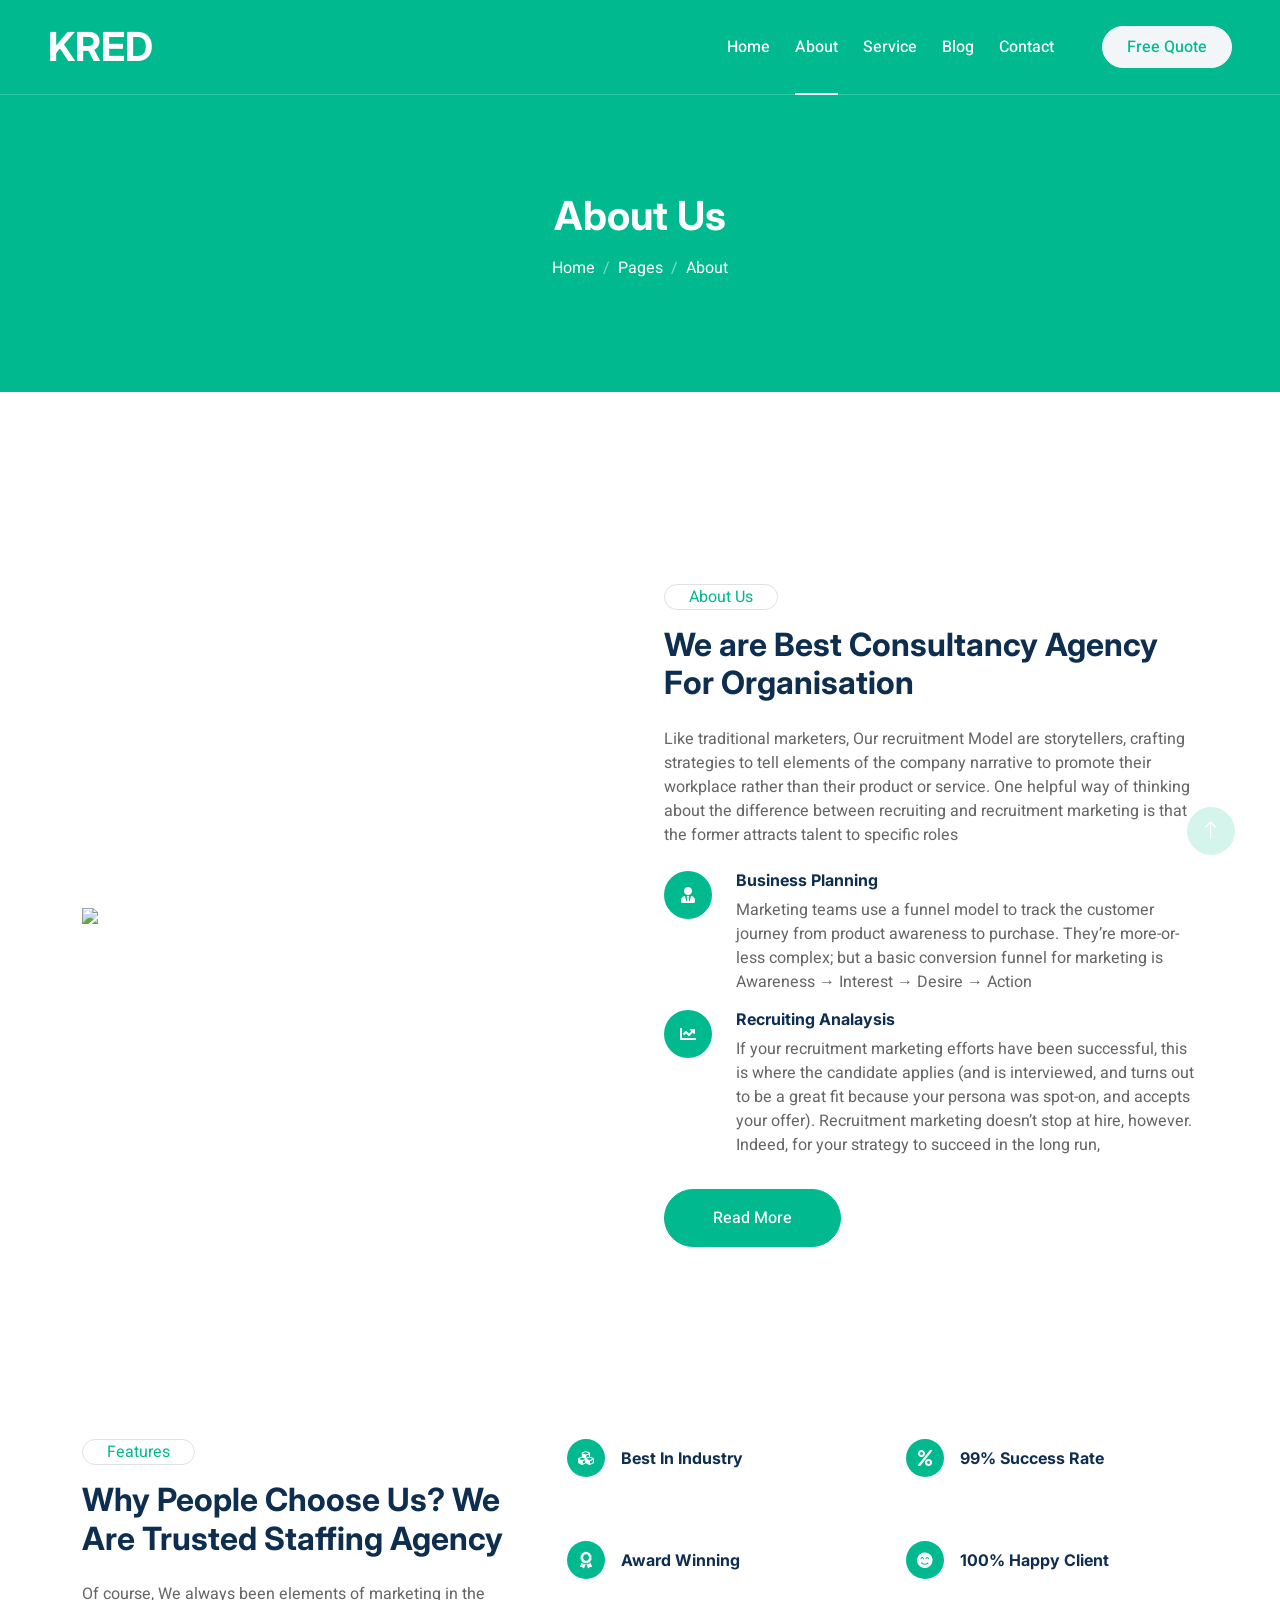
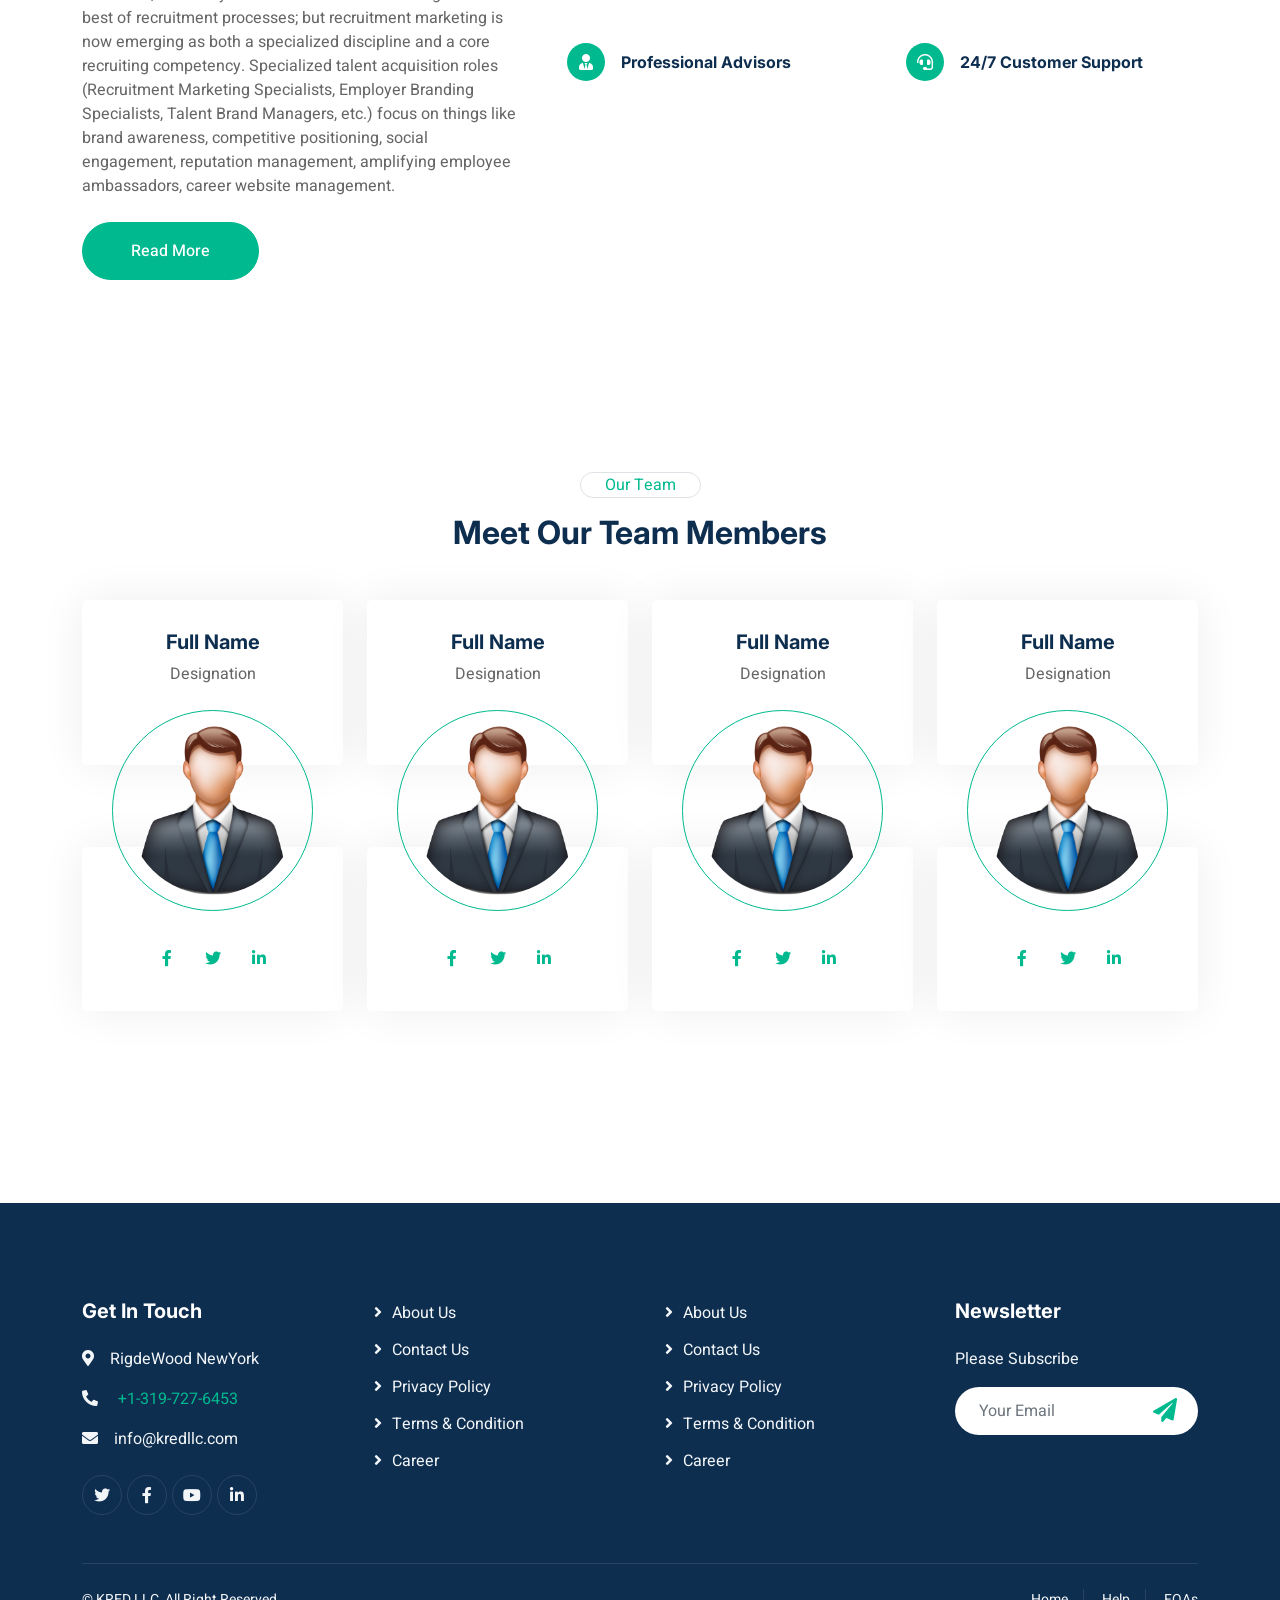
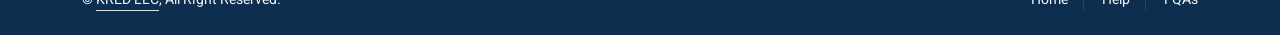
==== commit ef63eba6: "fourth" ====
--- a/about.html
+++ b/about.html
@@ -8,7 +8,7 @@
     <meta content="" name="description" />
 
     <!-- Favicon -->
-    <link href="img/favicon.ico" rel="icon" />
+    <link href="img/kred-ico.png" rel="icon" />
 
     <!-- Google Web Fonts -->
     <link rel="preconnect" href="https://fonts.googleapis.com" />
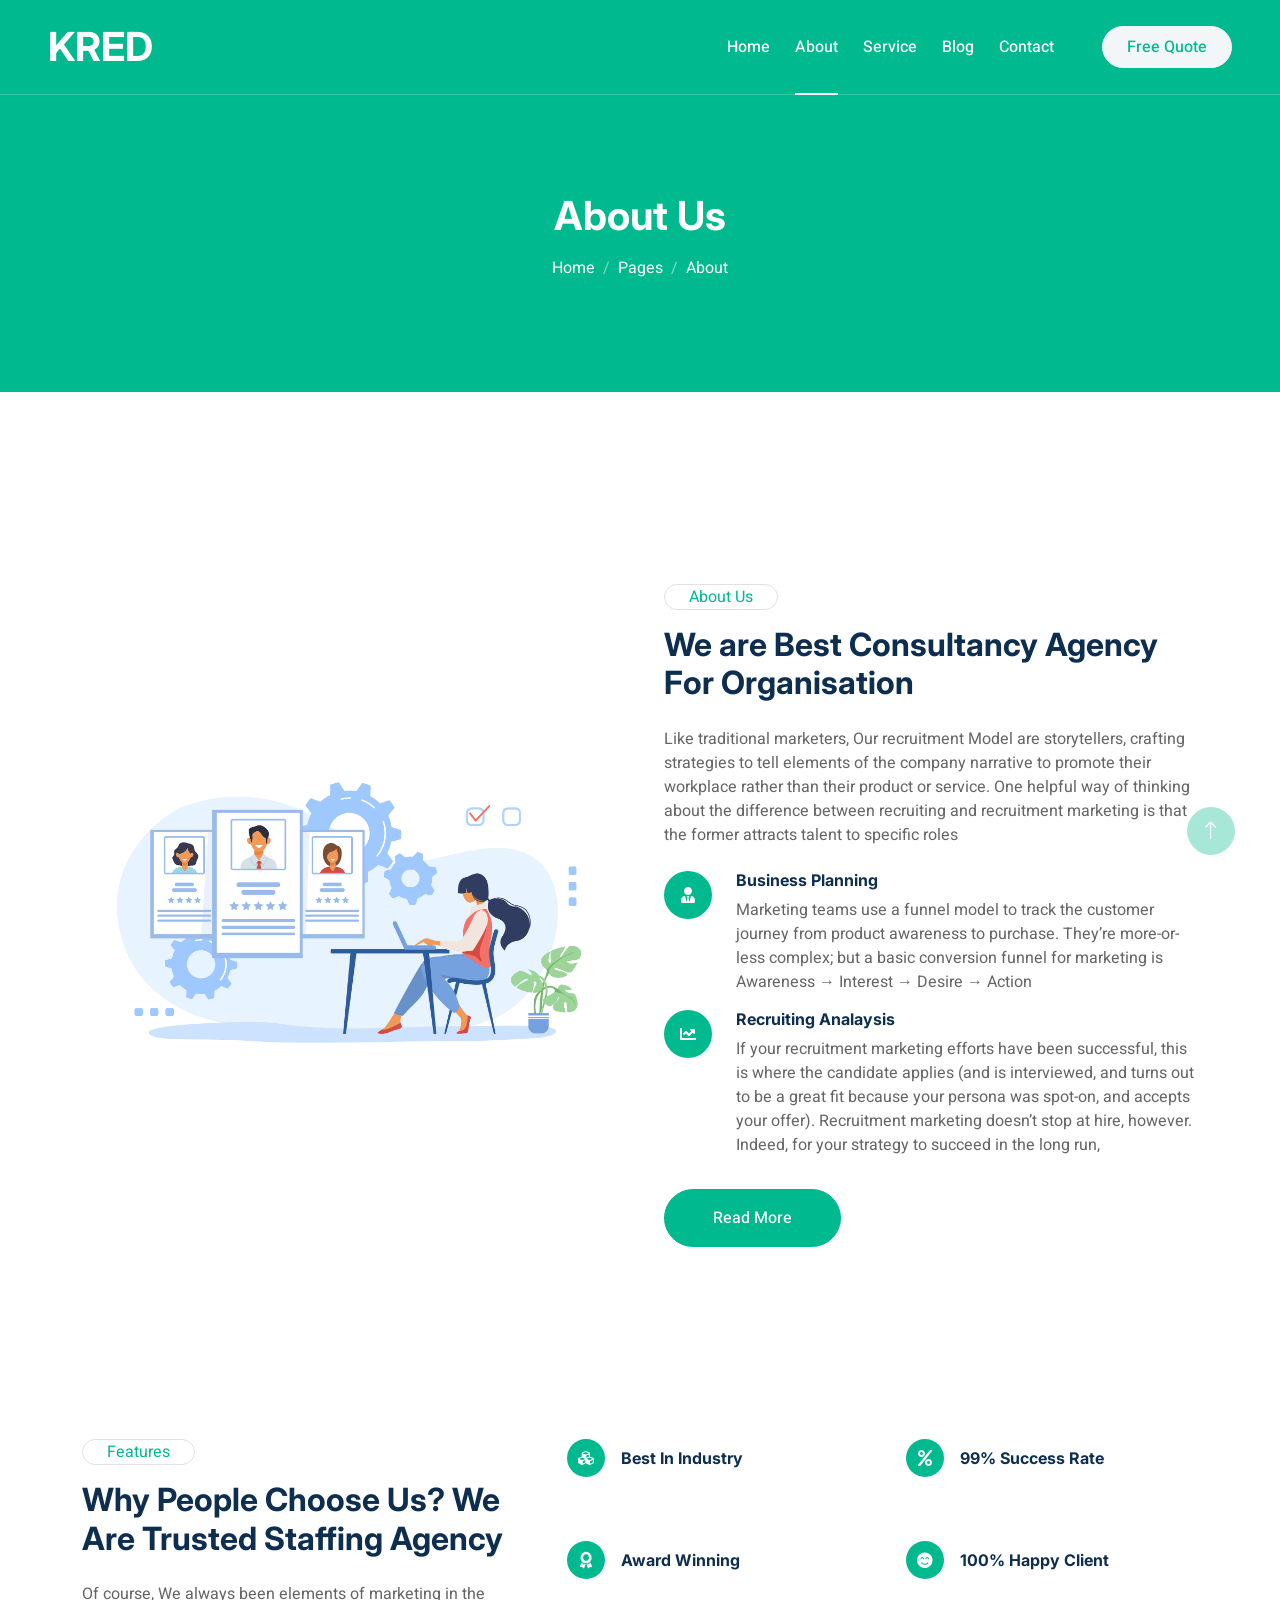
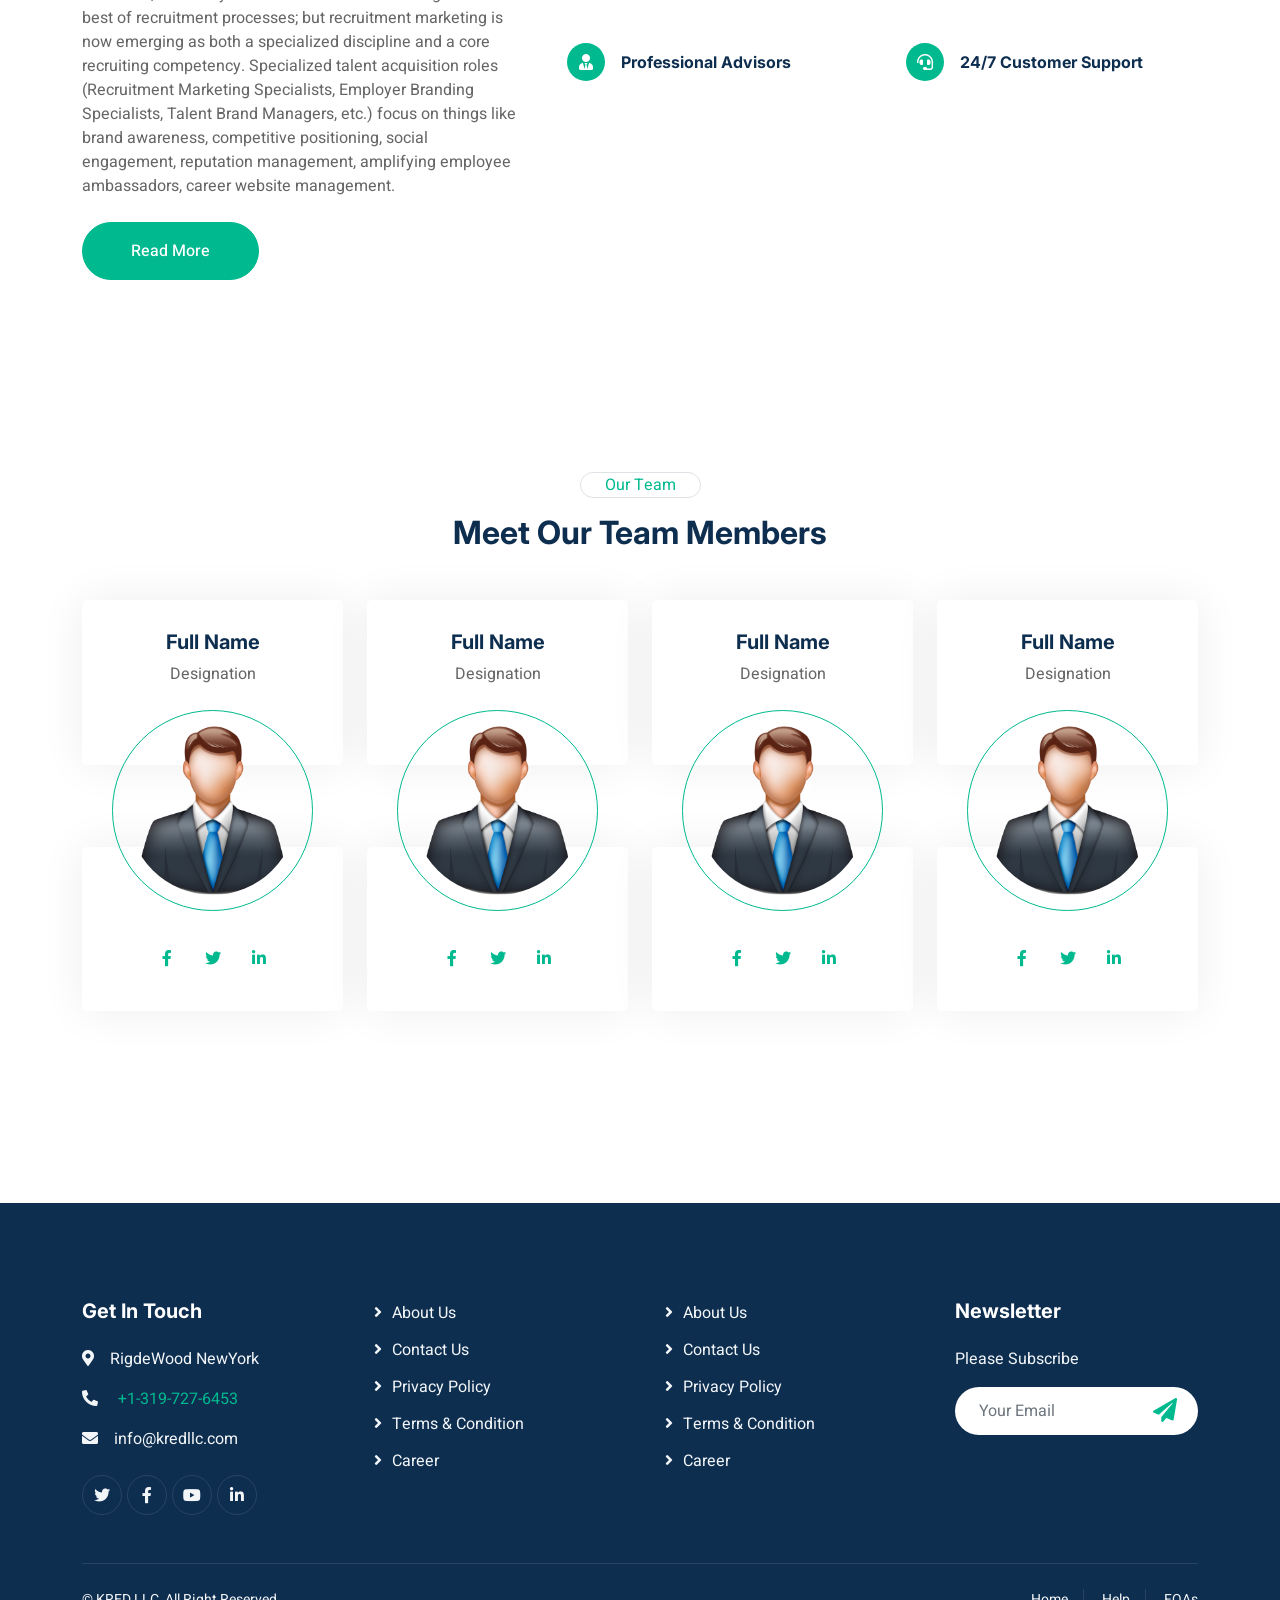
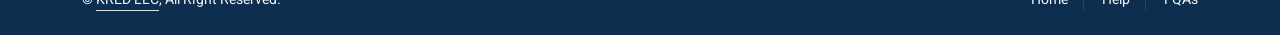
==== commit c720b29c: "six" ====
--- a/about.html
+++ b/about.html
@@ -129,7 +129,7 @@
         <div class="container">
           <div class="row g-5 align-items-center">
             <div class="col-lg-6 wow zoomIn" data-wow-delay="0.1s">
-              <img class="img-fluid" src="img/about.png" />
+              <img class="img-fluid" src="img/about.jpg" />
             </div>
             <div class="col-lg-6 wow fadeInUp" data-wow-delay="0.1s">
               <div
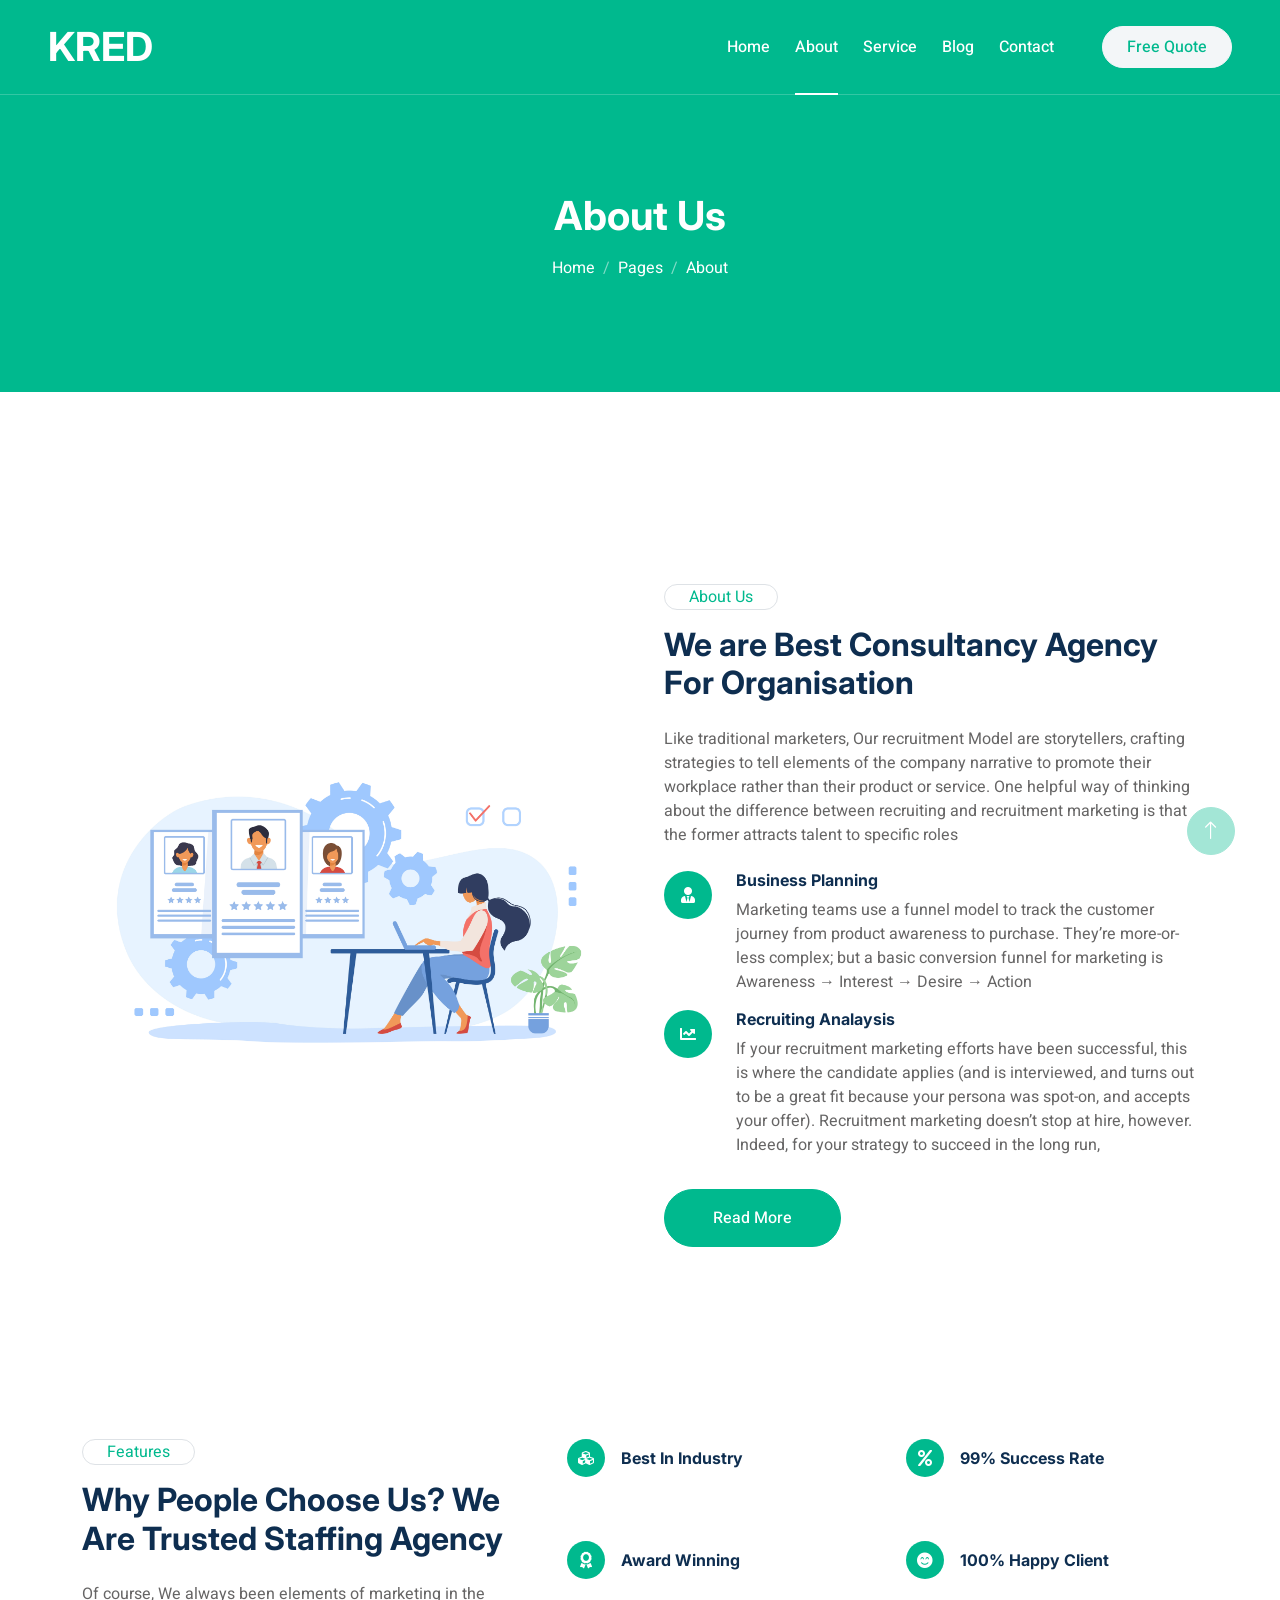
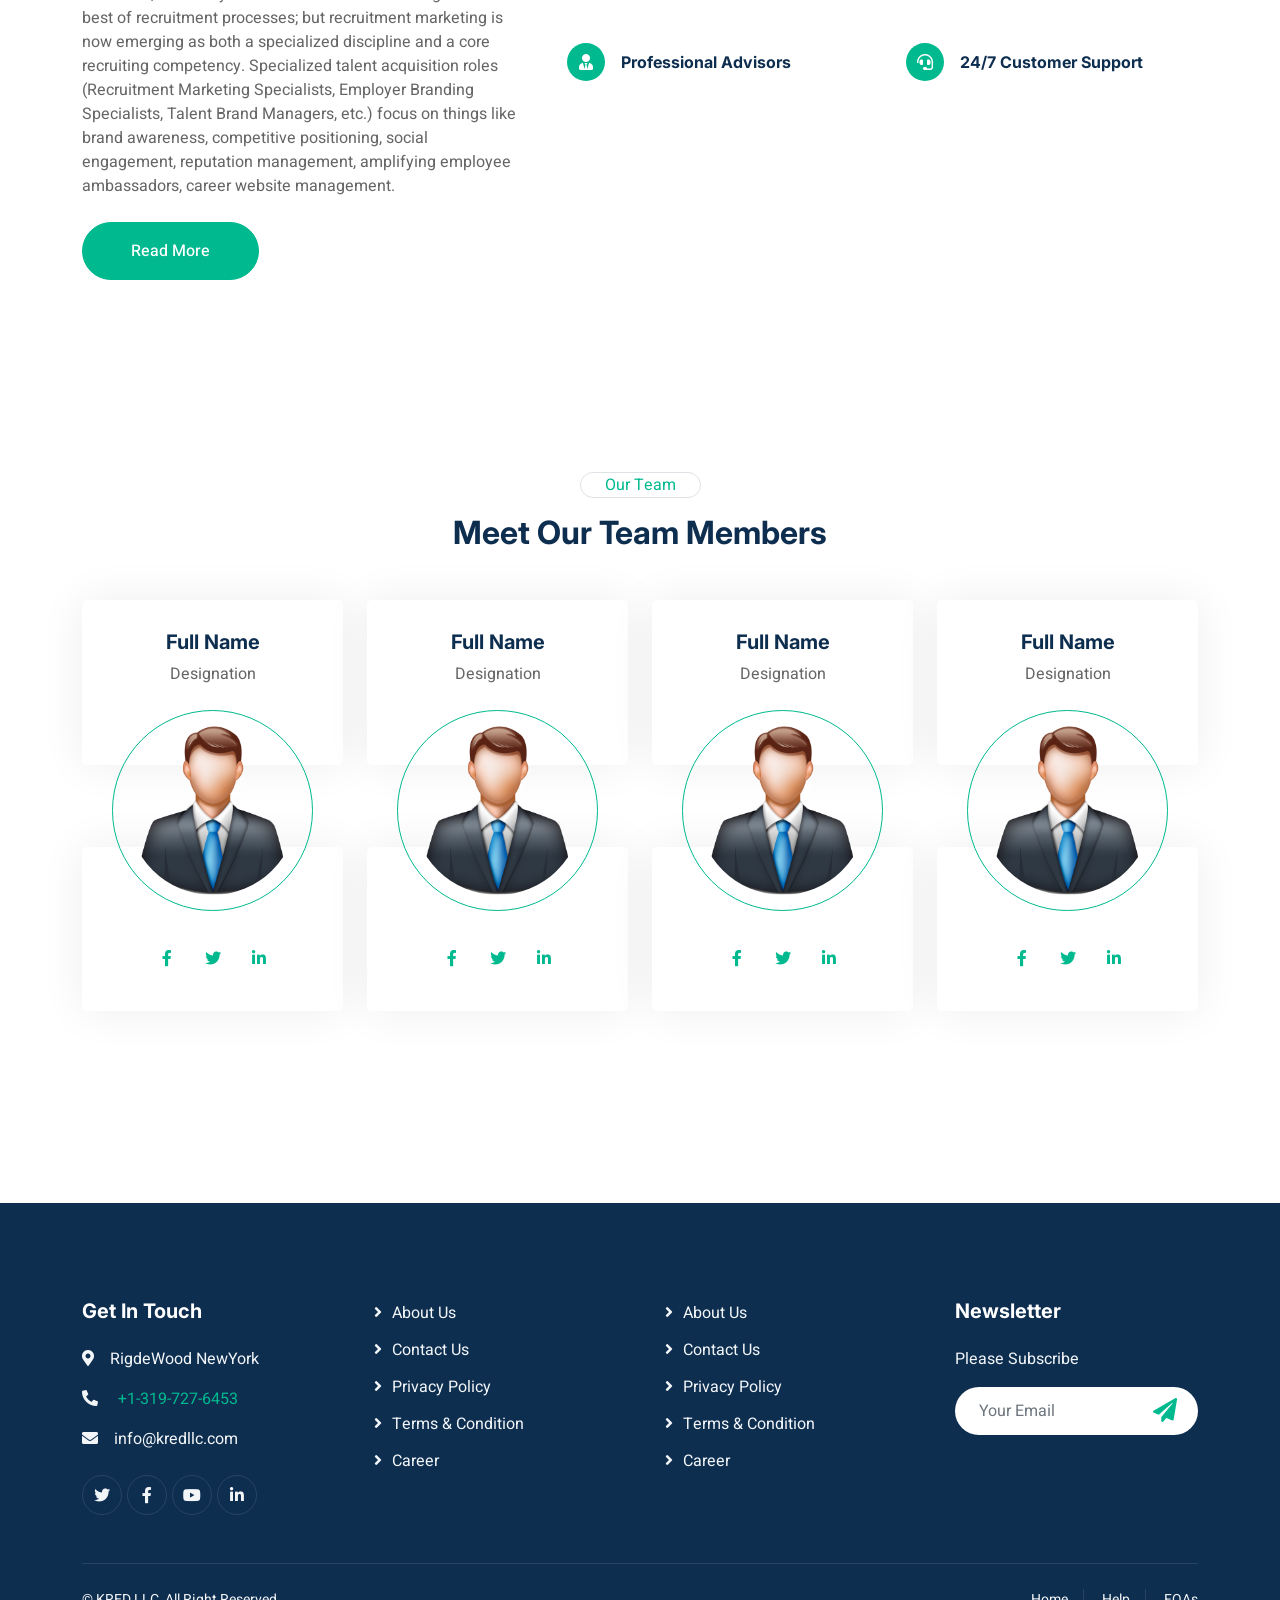
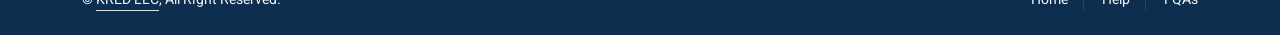
==== commit bccf8578: "update" ====
--- a/about.html
+++ b/about.html
@@ -437,7 +437,7 @@
                 <a class="btn btn-outline-light btn-social" href=""
                   ><i class="fab fa-youtube"></i
                 ></a>
-                <a class="btn btn-outline-light btn-social" href=""
+                <a class="btn btn-outline-light btn-social" href="https://www.linkedin.com/company/kred-staffing-llc/"
                   ><i class="fab fa-linkedin-in"></i
                 ></a>
               </div>
--- a/css/style.css
+++ b/css/style.css
@@ -114,6 +114,16 @@
 
 .sticky-top.navbar .navbar-brand img {
     max-height: 45px;
+}
+
+
+.alert{
+    text-align: center;
+    background:#741d2c;
+    padding:10px;
+    color:#fff;
+    margin-bottom: 10px;
+    display:none;
 }
 
 @media (max-width: 991.98px) {
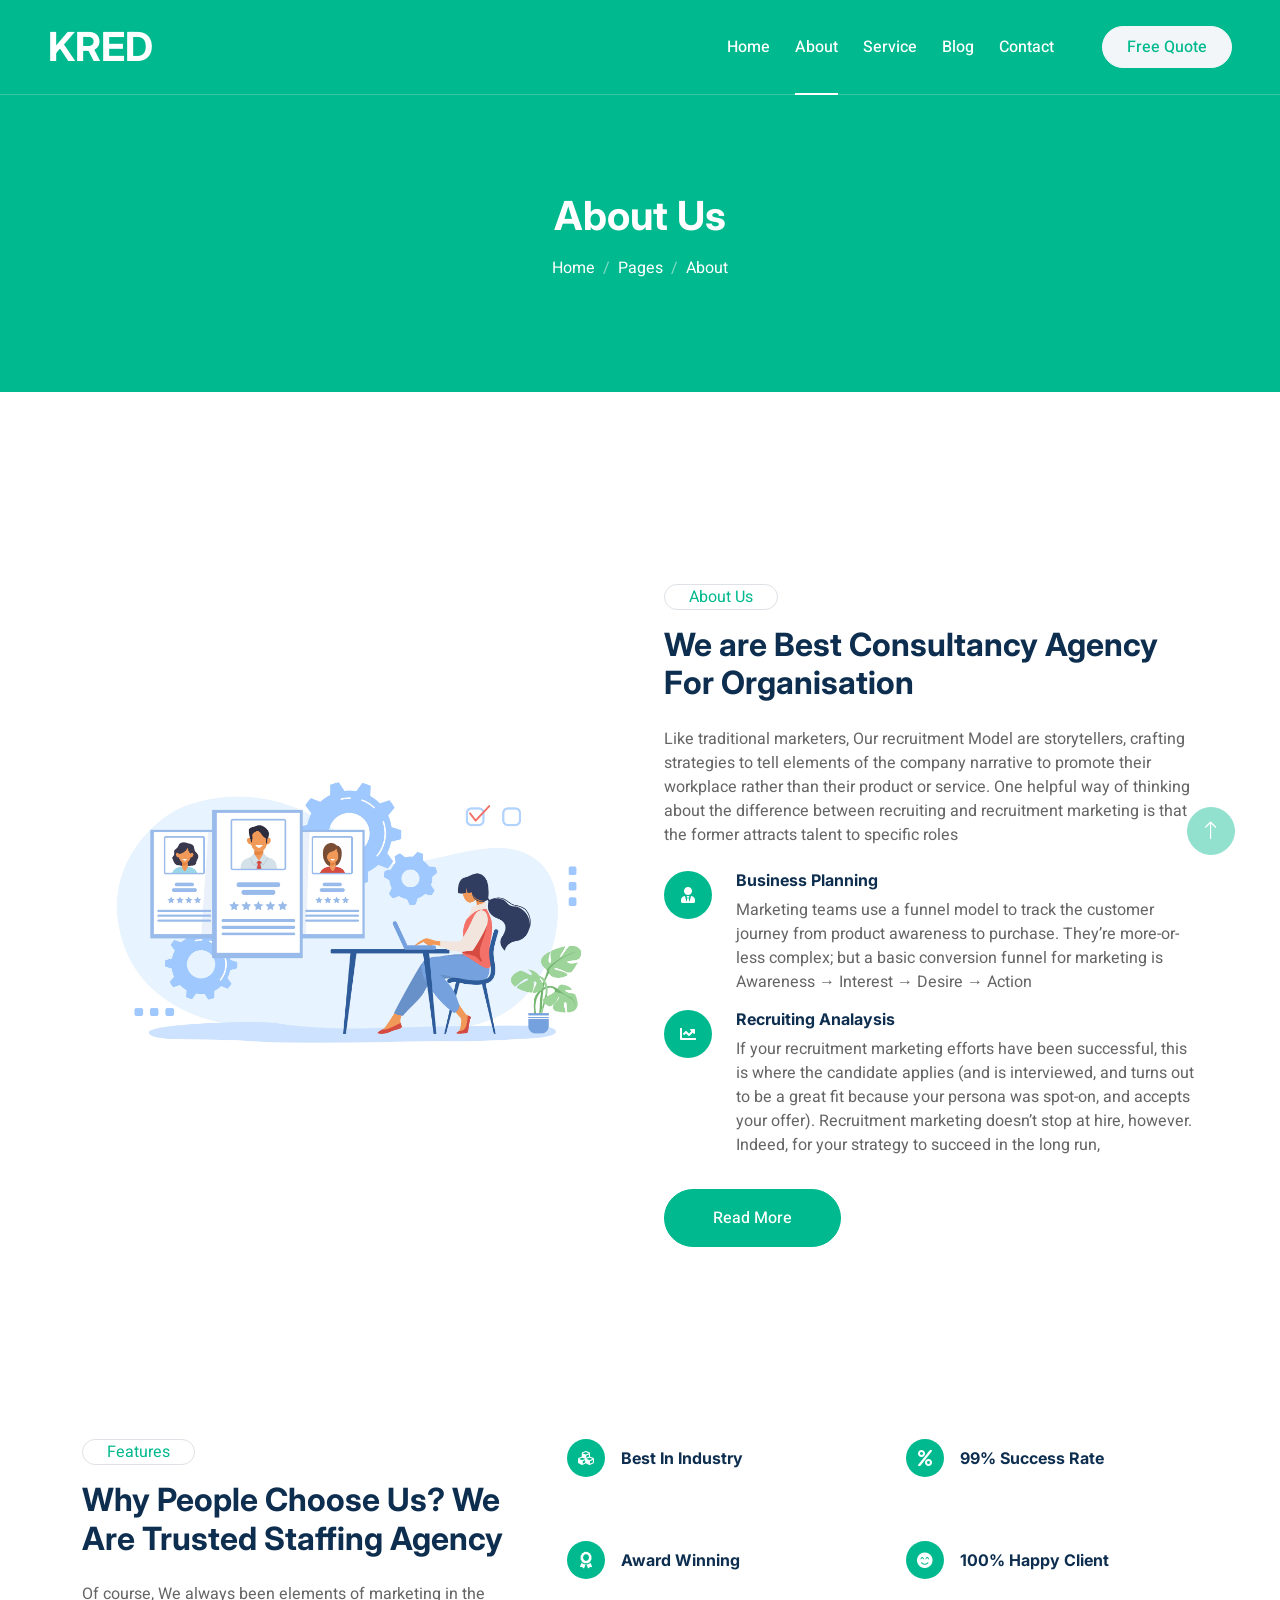
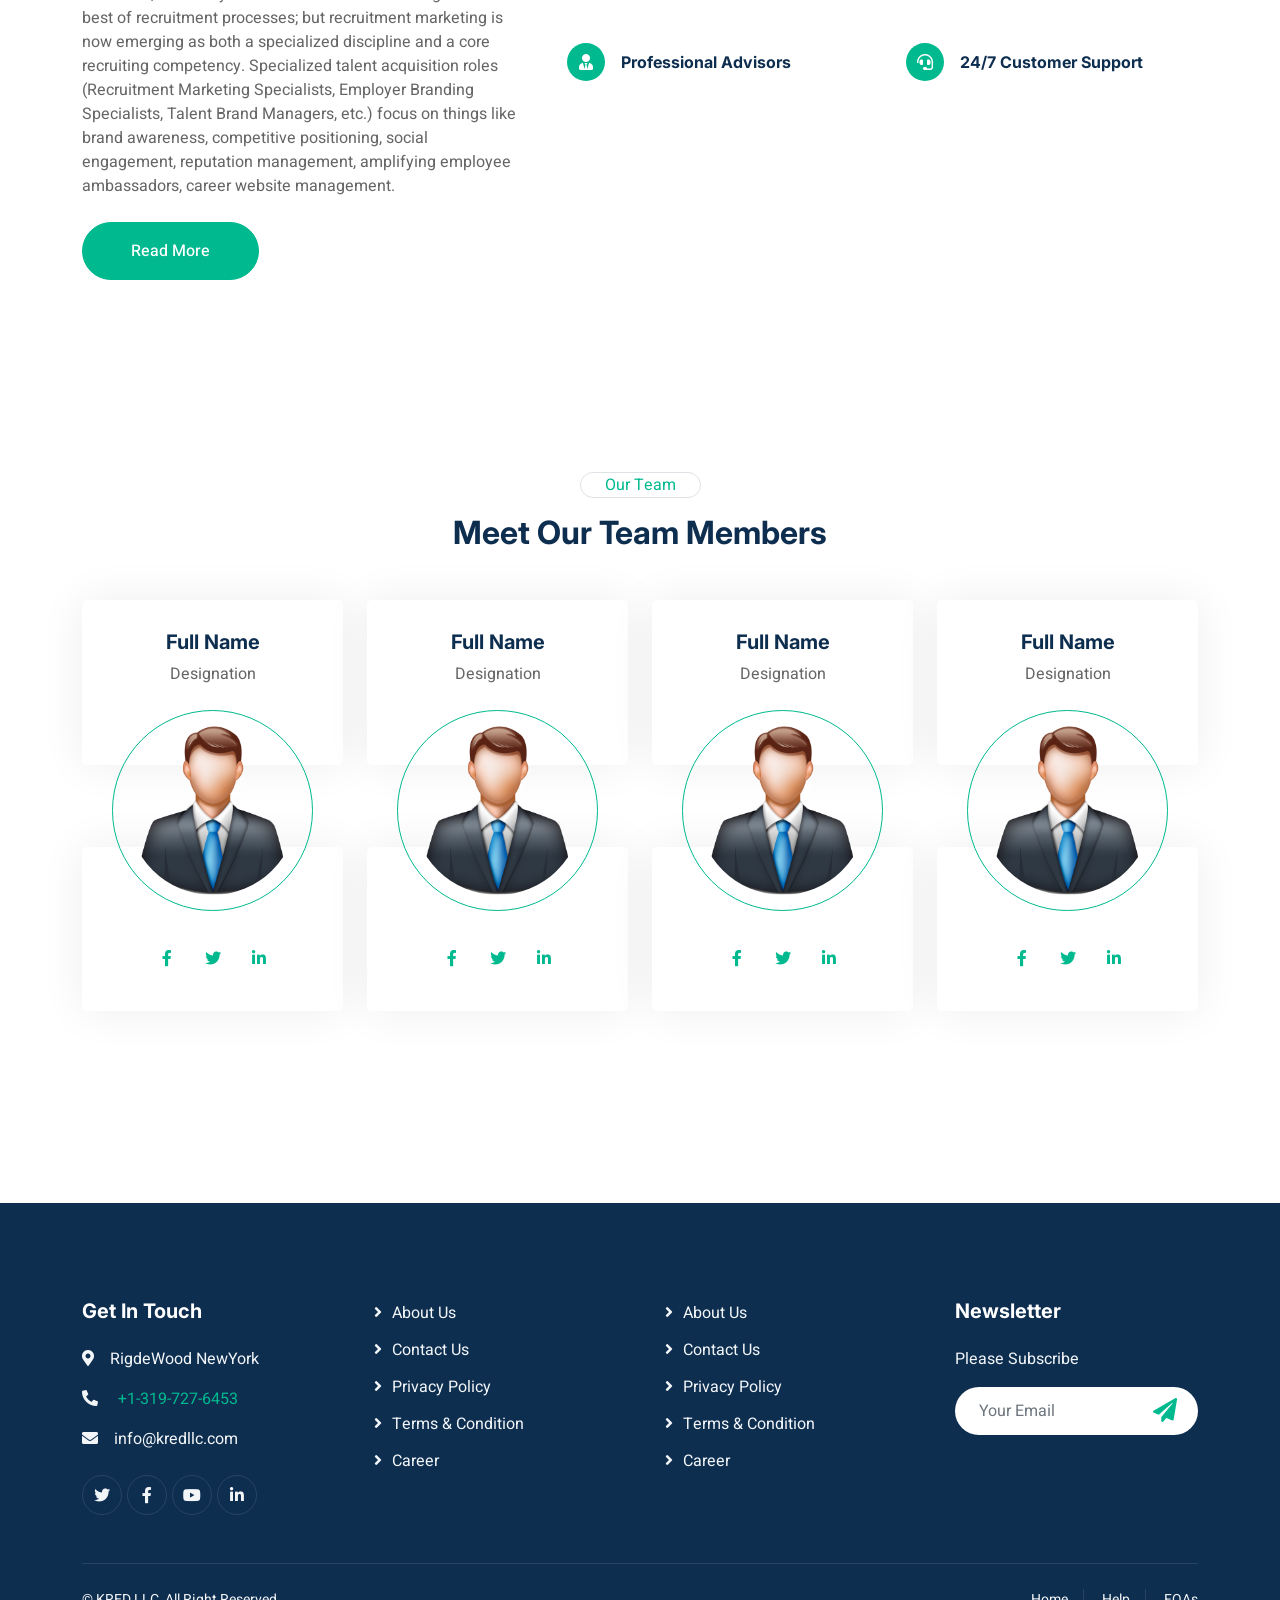
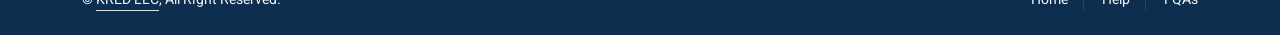
==== commit 0397bd8c: "final update" ====
--- a/about.html
+++ b/about.html
@@ -207,12 +207,17 @@
                 Why People Choose Us? We Are Trusted Staffing Agency
               </h2>
               <p>
-                Of course, We always been elements of marketing in the best of recruitment processes; but recruitment marketing is now emerging as both a specialized discipline and a core recruiting competency. Specialized talent acquisition roles (Recruitment Marketing Specialists, Employer Branding Specialists, Talent Brand Managers, etc.) focus on things like brand awareness, competitive positioning, social engagement, reputation management, amplifying employee ambassadors, career website management.
-
+                Of course, We always been elements of marketing in the best of
+                recruitment processes; but recruitment marketing is now emerging
+                as both a specialized discipline and a core recruiting
+                competency. Specialized talent acquisition roles (Recruitment
+                Marketing Specialists, Employer Branding Specialists, Talent
+                Brand Managers, etc.) focus on things like brand awareness,
+                competitive positioning, social engagement, reputation
+                management, amplifying employee ambassadors, career website
+                management.
               </p>
-              <p>
-            
-              </p>
+              <p></p>
               <a class="btn btn-primary rounded-pill py-3 px-5 mt-2" href=""
                 >Read More</a
               >
@@ -228,9 +233,7 @@
                     </div>
                     <h6 class="mb-0">Best In Industry</h6>
                   </div>
-                  <span
-                    ></span
-                  >
+                  <span></span>
                 </div>
                 <div class="col-sm-6 wow fadeIn" data-wow-delay="0.2s">
                   <div class="d-flex align-items-center mb-3">
@@ -241,9 +244,7 @@
                     </div>
                     <h6 class="mb-0">99% Success Rate</h6>
                   </div>
-                  <span
-                    ></span
-                  >
+                  <span></span>
                 </div>
                 <div class="col-sm-6 wow fadeIn" data-wow-delay="0.3s">
                   <div class="d-flex align-items-center mb-3">
@@ -254,9 +255,7 @@
                     </div>
                     <h6 class="mb-0">Award Winning</h6>
                   </div>
-                  <span
-                    ></span
-                  >
+                  <span></span>
                 </div>
                 <div class="col-sm-6 wow fadeIn" data-wow-delay="0.4s">
                   <div class="d-flex align-items-center mb-3">
@@ -267,9 +266,7 @@
                     </div>
                     <h6 class="mb-0">100% Happy Client</h6>
                   </div>
-                  <span
-                    ></span
-                  >
+                  <span></span>
                 </div>
                 <div class="col-sm-6 wow fadeIn" data-wow-delay="0.5s">
                   <div class="d-flex align-items-center mb-3">
@@ -280,9 +277,7 @@
                     </div>
                     <h6 class="mb-0">Professional Advisors</h6>
                   </div>
-                  <span
-                    ></span
-                  >
+                  <span></span>
                 </div>
                 <div class="col-sm-6 wow fadeIn" data-wow-delay="0.6s">
                   <div class="d-flex align-items-center mb-3">
@@ -293,9 +288,7 @@
                     </div>
                     <h6 class="mb-0">24/7 Customer Support</h6>
                   </div>
-                  <span
-                    ></span
-                  >
+                  <span></span>
                 </div>
               </div>
             </div>
@@ -335,7 +328,9 @@
                   <a class="btn btn-square text-primary bg-white m-1" href=""
                     ><i class="fab fa-twitter"></i
                   ></a>
-                  <a class="btn btn-square text-primary bg-white m-1" href="https://www.linkedin.com/company/kred-staffing-llc/"
+                  <a
+                    class="btn btn-square text-primary bg-white m-1"
+                    href="https://www.linkedin.com/company/kred-staffing-llc/"
                     ><i class="fab fa-linkedin-in"></i
                   ></a>
                 </div>
@@ -423,7 +418,8 @@
             <div class="col-md-6 col-lg-3">
               <h5 class="text-white mb-4">Get In Touch</h5>
               <p><i class="fa fa-map-marker-alt me-3"></i>RigdeWood NewYork</p>
-              <p><i class="fa fa-phone-alt me-3"></i>
+              <p>
+                <i class="fa fa-phone-alt me-3"></i>
                 <a href="tel:{phone}">+1-319-727-6453</a>
               </p>
               <p><i class="fa fa-envelope me-3"></i>info@kredllc.com</p>
@@ -437,7 +433,7 @@
                 <a class="btn btn-outline-light btn-social" href=""
                   ><i class="fab fa-youtube"></i
                 ></a>
-                <a class="btn btn-outline-light btn-social" href="https://www.linkedin.com/company/kred-staffing-llc/"
+                <a class="btn btn-outline-light btn-social" href="https://www.linkedin.com/company/kred-staffing-llc/" target="_blank"
                   ><i class="fab fa-linkedin-in"></i
                 ></a>
               </div>
--- a/css/style.css
+++ b/css/style.css
@@ -119,9 +119,8 @@
 
 .alert{
     text-align: center;
-    background:#741d2c;
     padding:10px;
-    color:#fff;
+    color:rgb(26, 134, 223);
     margin-bottom: 10px;
     display:none;
 }
